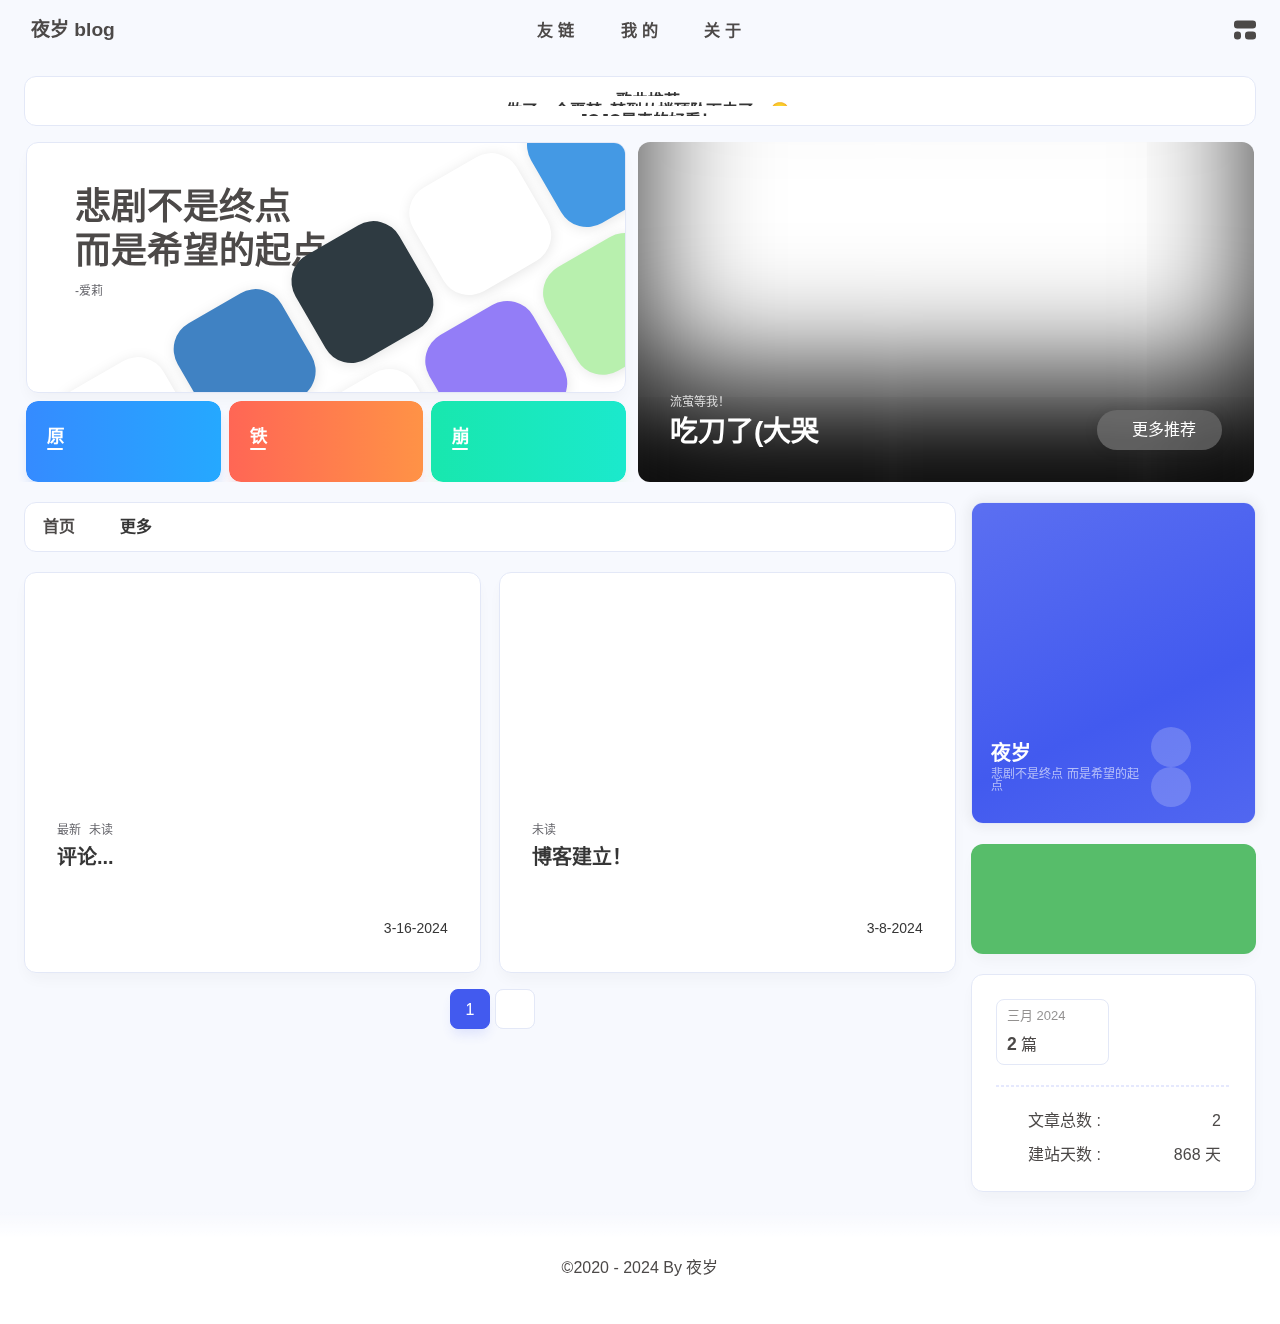
==== index.html @ 1be8ea7b "Site updated: 2024-03-17 17:42:24" ====
<!DOCTYPE html><html lang="zh-CN" data-theme="light"><head><meta charset="UTF-8"><meta http-equiv="X-UA-Compatible" content="IE=edge"><meta name="viewport" content="width=device-width, initial-scale=1.0, user-scalable=no"><title>夜岁 blog - 悲剧不是终点 而是希望的起点</title><meta name="author" content="夜岁"><meta name="copyright" content="夜岁"><meta name="format-detection" content="telephone=no"><meta name="theme-color" content="#f7f9fe"><meta name="mobile-web-app-capable" content="yes"><meta name="apple-touch-fullscreen" content="yes"><meta name="apple-mobile-web-app-title" content="夜岁 blog"><meta name="application-name" content="夜岁 blog"><meta name="apple-mobile-web-app-capable" content="yes"><meta name="apple-mobile-web-app-status-bar-style" content="#f7f9fe"><meta property="og:type" content="website"><meta property="og:title" content="夜岁 blog"><meta property="og:url" content="http://example.com/index.html"><meta property="og:site_name" content="夜岁 blog"><meta property="og:description"><meta property="og:locale" content="zh-CN"><meta property="og:image" content="https://img2.imgtp.com/2024/03/09/R8PPaycW.png"><meta property="article:author" content="夜岁"><meta property="article:tag"><meta name="twitter:card" content="summary"><meta name="twitter:image" content="https://img2.imgtp.com/2024/03/09/R8PPaycW.png"><meta name="description"><link rel="shortcut icon" href="/favicon.ico"><link rel="canonical" href="http://example.com/"><link rel="preconnect" href="//cdn.cbd.int"/><meta name="google-site-verification" content="xxx"/><meta name="baidu-site-verification" content="code-xxx"/><meta name="msvalidate.01" content="xxx"/><link rel="stylesheet" href="/css/index.css"><link rel="stylesheet" href="https://cdn.cbd.int/node-snackbar@0.1.16/dist/snackbar.min.css" media="print" onload="this.media='all'"><link rel="stylesheet" href="https://cdn.cbd.int/@fancyapps/ui@5.0.28/dist/fancybox/fancybox.css" media="print" onload="this.media='all'"><link rel="stylesheet" href="https://npm.elemecdn.com/anzhiyu-theme-static@1.0.0/swiper/swiper.min.css" media="print" onload="this.media='all'"><script>const GLOBAL_CONFIG = {
  linkPageTop: undefined,
  peoplecanvas: undefined,
  postHeadAiDescription: {"enable":true,"gptName":"AnZhiYu","mode":"local","switchBtn":false,"btnLink":"https://afdian.net/item/886a79d4db6711eda42a52540025c377","randomNum":3,"basicWordCount":1000,"key":"xxxx","Referer":"https://xx.xx/"},
  diytitle: {"enable":true,"leaveTitle":"w(ﾟДﾟ)w 不要走！再看看嘛！","backTitle":"♪(^∇^*)欢迎肥来！"},
  LA51: undefined,
  greetingBox: undefined,
  twikooEnvId: '',
  commentBarrageConfig:undefined,
  root: '/',
  preloader: {"source":3},
  friends_vue_info: undefined,
  navMusic: true,
  mainTone: undefined,
  authorStatus: undefined,
  algolia: undefined,
  localSearch: undefined,
  translate: {"defaultEncoding":2,"translateDelay":0,"msgToTraditionalChinese":"繁","msgToSimplifiedChinese":"简","rightMenuMsgToTraditionalChinese":"转为繁体","rightMenuMsgToSimplifiedChinese":"转为简体"},
  noticeOutdate: undefined,
  highlight: {"plugin":"highlight.js","highlightCopy":true,"highlightLang":true,"highlightHeightLimit":330},
  copy: {
    success: '复制成功',
    error: '复制错误',
    noSupport: '浏览器不支持'
  },
  relativeDate: {
    homepage: false,
    simplehomepage: true,
    post: false
  },
  runtime: '天',
  date_suffix: {
    just: '刚刚',
    min: '分钟前',
    hour: '小时前',
    day: '天前',
    month: '个月前'
  },
  copyright: {"copy":true,"copyrightEbable":false,"limitCount":50,"languages":{"author":"作者: 夜岁","link":"链接: ","source":"来源: 夜岁 blog","info":"著作权归作者所有。商业转载请联系作者获得授权，非商业转载请注明出处。","copySuccess":"复制成功，复制和转载请标注本文地址"}},
  lightbox: 'fancybox',
  Snackbar: {"chs_to_cht":"你已切换为繁体","cht_to_chs":"你已切换为简体","day_to_night":"你已切换为深色模式","night_to_day":"你已切换为浅色模式","bgLight":"#425AEF","bgDark":"#1f1f1f","position":"top-center"},
  source: {
    justifiedGallery: {
      js: 'https://cdn.cbd.int/flickr-justified-gallery@2.1.2/dist/fjGallery.min.js',
      css: 'https://cdn.cbd.int/flickr-justified-gallery@2.1.2/dist/fjGallery.css'
    }
  },
  isPhotoFigcaption: false,
  islazyload: true,
  isAnchor: false,
  shortcutKey: undefined,
  autoDarkmode: true
}</script><script id="config-diff">var GLOBAL_CONFIG_SITE = {
  configTitle: '夜岁 blog',
  title: '夜岁 blog',
  postAI: '',
  pageFillDescription: '',
  isPost: false,
  isHome: true,
  isHighlightShrink: false,
  isToc: false,
  postUpdate: '2024-03-17 17:42:01',
  postMainColor: '',
}</script><noscript><style type="text/css">
  #nav {
    opacity: 1
  }
  .justified-gallery img {
    opacity: 1
  }

  #recent-posts time,
  #post-meta time {
    display: inline !important
  }
</style></noscript><script>(win=>{
      win.saveToLocal = {
        set: (key, value, ttl) => {
          if (ttl === 0) return
          const now = Date.now()
          const expiry = now + ttl * 86400000
          const item = {
            value,
            expiry
          }
          localStorage.setItem(key, JSON.stringify(item))
        },
      
        get: key => {
          const itemStr = localStorage.getItem(key)
      
          if (!itemStr) {
            return undefined
          }
          const item = JSON.parse(itemStr)
          const now = Date.now()
      
          if (now > item.expiry) {
            localStorage.removeItem(key)
            return undefined
          }
          return item.value
        }
      }
    
      win.getScript = (url, attr = {}) => new Promise((resolve, reject) => {
        const script = document.createElement('script')
        script.src = url
        script.async = true
        script.onerror = reject
        script.onload = script.onreadystatechange = function() {
          const loadState = this.readyState
          if (loadState && loadState !== 'loaded' && loadState !== 'complete') return
          script.onload = script.onreadystatechange = null
          resolve()
        }

        Object.keys(attr).forEach(key => {
          script.setAttribute(key, attr[key])
        })

        document.head.appendChild(script)
      })
    
      win.getCSS = (url, id = false) => new Promise((resolve, reject) => {
        const link = document.createElement('link')
        link.rel = 'stylesheet'
        link.href = url
        if (id) link.id = id
        link.onerror = reject
        link.onload = link.onreadystatechange = function() {
          const loadState = this.readyState
          if (loadState && loadState !== 'loaded' && loadState !== 'complete') return
          link.onload = link.onreadystatechange = null
          resolve()
        }
        document.head.appendChild(link)
      })
    
      win.activateDarkMode = () => {
        document.documentElement.setAttribute('data-theme', 'dark')
        if (document.querySelector('meta[name="theme-color"]') !== null) {
          document.querySelector('meta[name="theme-color"]').setAttribute('content', '#18171d')
        }
      }
      win.activateLightMode = () => {
        document.documentElement.setAttribute('data-theme', 'light')
        if (document.querySelector('meta[name="theme-color"]') !== null) {
          document.querySelector('meta[name="theme-color"]').setAttribute('content', '#f7f9fe')
        }
      }
      const t = saveToLocal.get('theme')
    
          const isDarkMode = window.matchMedia('(prefers-color-scheme: dark)').matches
          const isLightMode = window.matchMedia('(prefers-color-scheme: light)').matches
          const isNotSpecified = window.matchMedia('(prefers-color-scheme: no-preference)').matches
          const hasNoSupport = !isDarkMode && !isLightMode && !isNotSpecified

          if (t === undefined) {
            if (isLightMode) activateLightMode()
            else if (isDarkMode) activateDarkMode()
            else if (isNotSpecified || hasNoSupport) {
              const now = new Date()
              const hour = now.getHours()
              const isNight = hour <= 6 || hour >= 18
              isNight ? activateDarkMode() : activateLightMode()
            }
            window.matchMedia('(prefers-color-scheme: dark)').addListener(e => {
              if (saveToLocal.get('theme') === undefined) {
                e.matches ? activateDarkMode() : activateLightMode()
              }
            })
          } else if (t === 'light') activateLightMode()
          else activateDarkMode()
        
      const asideStatus = saveToLocal.get('aside-status')
      if (asideStatus !== undefined) {
        if (asideStatus === 'hide') {
          document.documentElement.classList.add('hide-aside')
        } else {
          document.documentElement.classList.remove('hide-aside')
        }
      }
    
      const detectApple = () => {
        if(/iPad|iPhone|iPod|Macintosh/.test(navigator.userAgent)){
          document.documentElement.classList.add('apple')
        }
      }
      detectApple()
    })(window)</script><meta name="generator" content="Hexo 7.1.1"></head><body data-type="anzhiyu"><div id="web_bg"></div><div id="an_music_bg"></div><div id="loading-box" onclick="document.getElementById(&quot;loading-box&quot;).classList.add(&quot;loaded&quot;)"><div class="loading-bg"><img class="loading-img nolazyload" alt="加载头像" src="https://img2.imgtp.com/2024/03/09/R8PPaycW.png"/><div class="loading-image-dot"></div></div></div><script>const preloader = {
  endLoading: () => {
    document.getElementById('loading-box').classList.add("loaded");
  },
  initLoading: () => {
    document.getElementById('loading-box').classList.remove("loaded")
  }
}
window.addEventListener('load',()=> { preloader.endLoading() })
setTimeout(function(){preloader.endLoading();},10000)

if (true) {
  document.addEventListener('pjax:send', () => { preloader.initLoading() })
  document.addEventListener('pjax:complete', () => { preloader.endLoading() })
}</script><link rel="stylesheet" href="https://cdn.cbd.int/anzhiyu-theme-static@1.1.10/progress_bar/progress_bar.css"/><script async="async" src="https://cdn.cbd.int/pace-js@1.2.4/pace.min.js" data-pace-options="{ &quot;restartOnRequestAfter&quot;:false,&quot;eventLag&quot;:false}"></script><div class="page" id="body-wrap"><header class="not-top-img" id="page-header"><nav id="nav"><div id="nav-group"><span id="blog_name"><a id="site-name" href="/" accesskey="h"><div class="title">夜岁 blog</div><i class="anzhiyufont anzhiyu-icon-house-chimney"></i></a></span><div class="mask-name-container"><div id="name-container"><a id="page-name" href="javascript:anzhiyu.scrollToDest(0, 500)">PAGE_NAME</a></div></div><div id="menus"><div class="menus_items"><div class="menus_item"><a class="site-page" href="javascript:void(0);"><span> 友链</span></a><ul class="menus_item_child"><li><a class="site-page child faa-parent animated-hover" href="/link/"><i class="anzhiyufont anzhiyu-icon-link faa-tada" style="font-size: 0.9em;"></i><span> 友人帐</span></a></li><li><a class="site-page child faa-parent animated-hover" href="/comments/"><i class="anzhiyufont anzhiyu-icon-envelope faa-tada" style="font-size: 0.9em;"></i><span> 留言板</span></a></li></ul></div><div class="menus_item"><a class="site-page" href="javascript:void(0);"><span> 我的</span></a><ul class="menus_item_child"><li><a class="site-page child faa-parent animated-hover" href="/music/"><i class="anzhiyufont anzhiyu-icon-music faa-tada" style="font-size: 0.9em;"></i><span> 音乐馆</span></a></li></ul></div><div class="menus_item"><a class="site-page" href="javascript:void(0);"><span> 关于</span></a><ul class="menus_item_child"><li><a class="site-page child faa-parent animated-hover" href="/about/"><i class="anzhiyufont anzhiyu-icon-paper-plane faa-tada" style="font-size: 0.9em;"></i><span> 关于本人</span></a></li><li><a class="site-page child faa-parent animated-hover" href="/essay/"><i class="anzhiyufont anzhiyu-icon-lightbulb faa-tada" style="font-size: 0.9em;"></i><span> 闲言碎语</span></a></li></ul></div></div></div><div id="nav-right"><div class="nav-button" id="randomPost_button"><a class="site-page" onclick="toRandomPost()" title="随机前往一个文章" href="javascript:void(0);"><i class="anzhiyufont anzhiyu-icon-dice"></i></a></div><input id="center-console" type="checkbox"/><label class="widget" for="center-console" title="中控台" onclick="anzhiyu.switchConsole();"><i class="left"></i><i class="widget center"></i><i class="widget right"></i></label><div id="console"><div class="console-card-group-reward"><ul class="reward-all console-card"><li class="reward-item"><a href="https://npm.elemecdn.com/anzhiyu-blog@1.1.6/img/post/common/qrcode-weichat.png" target="_blank"><img class="post-qr-code-img" alt="微信" src= "[data-uri]" onerror="this.onerror=null,this.src=&quot;/img/404.jpg&quot;" data-lazy-src="https://npm.elemecdn.com/anzhiyu-blog@1.1.6/img/post/common/qrcode-weichat.png"/></a><div class="post-qr-code-desc">微信</div></li><li class="reward-item"><a href="https://npm.elemecdn.com/anzhiyu-blog@1.1.6/img/post/common/qrcode-alipay.png" target="_blank"><img class="post-qr-code-img" alt="支付宝" src= "[data-uri]" onerror="this.onerror=null,this.src=&quot;/img/404.jpg&quot;" data-lazy-src="https://npm.elemecdn.com/anzhiyu-blog@1.1.6/img/post/common/qrcode-alipay.png"/></a><div class="post-qr-code-desc">支付宝</div></li></ul></div><div class="console-card-group"><div class="console-card-group-left"><div class="console-card" id="card-newest-comments"><div class="card-content"><div class="author-content-item-tips">互动</div><span class="author-content-item-title"> 最新评论</span></div><div class="aside-list"><span>正在加载中...</span></div></div></div><div class="console-card-group-right"><div class="console-card tags"><div class="card-content"><div class="author-content-item-tips">兴趣点</div><span class="author-content-item-title">寻找你感兴趣的领域</span></div></div><div class="console-card history"><div class="item-headline"><i class="anzhiyufont anzhiyu-icon-box-archiv"></i><span>文章</span></div><div class="card-archives"><div class="item-headline"><i class="anzhiyufont anzhiyu-icon-archive"></i><span>归档</span></div><ul class="card-archive-list"><li class="card-archive-list-item"><a class="card-archive-list-link" href="/archives/2024/03/"><span class="card-archive-list-date">三月 2024</span><div class="card-archive-list-count-group"><span class="card-archive-list-count">2</span><span>篇</span></div></a></li></ul></div><hr/></div></div></div><div class="button-group"><div class="console-btn-item"><a class="darkmode_switchbutton" title="显示模式切换" href="javascript:void(0);"><i class="anzhiyufont anzhiyu-icon-moon"></i></a></div><div class="console-btn-item" id="consoleHideAside" onclick="anzhiyu.hideAsideBtn()" title="边栏显示控制"><a class="asideSwitch"><i class="anzhiyufont anzhiyu-icon-arrows-left-right"></i></a></div><div class="console-btn-item" id="consoleMusic" onclick="anzhiyu.musicToggle()" title="音乐开关"><a class="music-switch"><i class="anzhiyufont anzhiyu-icon-music"></i></a></div></div><div class="console-mask" onclick="anzhiyu.hideConsole()" href="javascript:void(0);"></div></div><div class="nav-button" id="nav-totop"><a class="totopbtn" href="javascript:void(0);"><i class="anzhiyufont anzhiyu-icon-arrow-up"></i><span id="percent" onclick="anzhiyu.scrollToDest(0,500)">0</span></a></div><div id="toggle-menu"><a class="site-page" href="javascript:void(0);" title="切换"><i class="anzhiyufont anzhiyu-icon-bars"></i></a></div></div></div></nav></header><main id="blog-container"><div class="bbTimeList container" id="bbTimeList"><i class="anzhiyufont anzhiyu-icon-jike bber-logo fontbold" onclick="pjax.loadUrl(&quot;/essay/&quot;);" title="即刻短文" href="javascript:void(0);" aria-hidden="true"></i><div class="swiper-container swiper-no-swiping essay_bar_swiper_container" id="bbtalk" tabindex="-1"><div class="swiper-wrapper" id="bber-talk" onclick="pjax.loadUrl(&quot;/essay/&quot;);"><a class="li-style swiper-slide" href="javascript:void(0);">歌曲推荐</a><a class="li-style swiper-slide" href="javascript:void(0);">做了一个噩梦, 梦到从楼顶坠下去了。😷</a><a class="li-style swiper-slide" href="javascript:void(0);">JOJO是真的好看！</a></div></div><a class="bber-gotobb anzhiyufont anzhiyu-icon-circle-arrow-right" onclick="pjax.loadUrl(&quot;/essay/&quot;);" href="javascript:void(0);" title="查看全文"></a></div><script src="https://npm.elemecdn.com/anzhiyu-theme-static@1.0.0/swiper/swiper.min.js"></script><div id="home_top"><div class="swiper_container_card" style="height: auto;width: 100%"><div id="bannerGroup"><div id="random-banner"><div class="banners-title"><div class="banners-title-big">悲剧不是终点</div><div class="banners-title-big">而是希望的起点</div><div class="banners-title-small">-爱莉</div></div><div id="skills-tags-group-all"><div class="tags-group-wrapper"><div class="tags-group-icon-pair"><div class="tags-group-icon" style="background: #fff"><img class="no-lightbox" title="Java" src= "[data-uri]" onerror="this.onerror=null,this.src=&quot;/img/404.jpg&quot;" data-lazy-src="https://bu.dusays.com/2023/04/09/643293b1184e9.jpg" size="60px" alt="Java"></div><div class="tags-group-icon" style="background: #57b6e6"><img class="no-lightbox" title="Docker" src= "[data-uri]" onerror="this.onerror=null,this.src=&quot;/img/404.jpg&quot;" data-lazy-src="https://bu.dusays.com/2023/04/09/643293b0f0abe.png" size="60px" alt="Docker"></div></div><div class="tags-group-icon-pair"><div class="tags-group-icon" style="background: #4082c3"><img class="no-lightbox" title="Photoshop" src= "[data-uri]" onerror="this.onerror=null,this.src=&quot;/img/404.jpg&quot;" data-lazy-src="https://bu.dusays.com/2022/12/15/639aa3a5c240e.png" size="60px" alt="Photoshop"></div><div class="tags-group-icon" style="background: #333"><img class="no-lightbox" title="Node" src= "[data-uri]" onerror="this.onerror=null,this.src=&quot;/img/404.jpg&quot;" data-lazy-src="https://npm.elemecdn.com/anzhiyu-blog@2.1.1/img/svg/node-logo.svg" size="60px" alt="Node"></div></div><div class="tags-group-icon-pair"><div class="tags-group-icon" style="background: #2e3a41"><img class="no-lightbox" title="Webpack" src= "[data-uri]" onerror="this.onerror=null,this.src=&quot;/img/404.jpg&quot;" data-lazy-src="https://bu.dusays.com/2023/04/09/643293b68026c.png" size="60px" alt="Webpack"></div><div class="tags-group-icon" style="background: #fff"><img class="no-lightbox" title="Pinia" src= "[data-uri]" onerror="this.onerror=null,this.src=&quot;/img/404.jpg&quot;" data-lazy-src="https://npm.elemecdn.com/anzhiyu-blog@2.0.8/img/svg/pinia-logo.svg" size="60px" alt="Pinia"></div></div><div class="tags-group-icon-pair"><div class="tags-group-icon" style="background: #fff"><img class="no-lightbox" title="Python" src= "[data-uri]" onerror="this.onerror=null,this.src=&quot;/img/404.jpg&quot;" data-lazy-src="https://bu.dusays.com/2023/04/09/643293b1230f7.png" size="60px" alt="Python"></div><div class="tags-group-icon" style="background: #937df7"><img class="no-lightbox" title="Vite" src= "[data-uri]" onerror="this.onerror=null,this.src=&quot;/img/404.jpg&quot;" data-lazy-src="https://npm.elemecdn.com/anzhiyu-blog@2.0.8/img/svg/vite-logo.svg" size="60px" alt="Vite"></div></div><div class="tags-group-icon-pair"><div class="tags-group-icon" style="background: #4499e4"><img class="no-lightbox" title="Flutter" src= "[data-uri]" onerror="this.onerror=null,this.src=&quot;/img/404.jpg&quot;" data-lazy-src="https://bu.dusays.com/2023/04/09/643293b1055c2.png" size="60px" alt="Flutter"></div><div class="tags-group-icon" style="background: #b8f0ae"><img class="no-lightbox" title="Vue" src= "[data-uri]" onerror="this.onerror=null,this.src=&quot;/img/404.jpg&quot;" data-lazy-src="https://bu.dusays.com/2023/04/09/643293b6788bd.png" size="60px" alt="Vue"></div></div><div class="tags-group-icon-pair"><div class="tags-group-icon" style="background: #222"><img class="no-lightbox" title="React" src= "[data-uri]" onerror="this.onerror=null,this.src=&quot;/img/404.jpg&quot;" data-lazy-src="[data-uri]" size="60px" alt="React"></div><div class="tags-group-icon" style="background: #2c51db"><img class="no-lightbox" title="CSS3" src= "[data-uri]" onerror="this.onerror=null,this.src=&quot;/img/404.jpg&quot;" data-lazy-src="https://bu.dusays.com/2022/12/15/639aa3a5c251e.png" size="60px" alt="CSS3"></div></div><div class="tags-group-icon-pair"><div class="tags-group-icon" style="background: #f7cb4f"><img class="no-lightbox" title="JS" src= "[data-uri]" onerror="this.onerror=null,this.src=&quot;/img/404.jpg&quot;" data-lazy-src="https://bu.dusays.com/2023/04/09/643293b121f02.png" size="60px" alt="JS"></div><div class="tags-group-icon" style="background: #e9572b"><img class="no-lightbox" title="HTML" src= "[data-uri]" onerror="this.onerror=null,this.src=&quot;/img/404.jpg&quot;" data-lazy-src="https://bu.dusays.com/2022/12/15/639aa3a5c241c.png" size="60px" alt="HTML"></div></div><div class="tags-group-icon-pair"><div class="tags-group-icon" style="background: #df5b40"><img class="no-lightbox" title="Git" src= "[data-uri]" onerror="this.onerror=null,this.src=&quot;/img/404.jpg&quot;" data-lazy-src="https://bu.dusays.com/2023/04/09/643293b10ccdd.webp" size="60px" alt="Git"></div><div class="tags-group-icon" style="background: #e65164"><img class="no-lightbox" title="Apifox" src= "[data-uri]" onerror="this.onerror=null,this.src=&quot;/img/404.jpg&quot;" data-lazy-src="https://bu.dusays.com/2022/11/19/6378d6458c6b6.png" size="60px" alt="Apifox"></div></div><div class="tags-group-icon-pair"><div class="tags-group-icon" style="background: #fff"><img class="no-lightbox" title="Java" src= "[data-uri]" onerror="this.onerror=null,this.src=&quot;/img/404.jpg&quot;" data-lazy-src="https://bu.dusays.com/2023/04/09/643293b1184e9.jpg" size="60px" alt="Java"></div><div class="tags-group-icon" style="background: #57b6e6"><img class="no-lightbox" title="Docker" src= "[data-uri]" onerror="this.onerror=null,this.src=&quot;/img/404.jpg&quot;" data-lazy-src="https://bu.dusays.com/2023/04/09/643293b0f0abe.png" size="60px" alt="Docker"></div></div><div class="tags-group-icon-pair"><div class="tags-group-icon" style="background: #4082c3"><img class="no-lightbox" title="Photoshop" src= "[data-uri]" onerror="this.onerror=null,this.src=&quot;/img/404.jpg&quot;" data-lazy-src="https://bu.dusays.com/2022/12/15/639aa3a5c240e.png" size="60px" alt="Photoshop"></div><div class="tags-group-icon" style="background: #333"><img class="no-lightbox" title="Node" src= "[data-uri]" onerror="this.onerror=null,this.src=&quot;/img/404.jpg&quot;" data-lazy-src="https://npm.elemecdn.com/anzhiyu-blog@2.1.1/img/svg/node-logo.svg" size="60px" alt="Node"></div></div><div class="tags-group-icon-pair"><div class="tags-group-icon" style="background: #2e3a41"><img class="no-lightbox" title="Webpack" src= "[data-uri]" onerror="this.onerror=null,this.src=&quot;/img/404.jpg&quot;" data-lazy-src="https://bu.dusays.com/2023/04/09/643293b68026c.png" size="60px" alt="Webpack"></div><div class="tags-group-icon" style="background: #fff"><img class="no-lightbox" title="Pinia" src= "[data-uri]" onerror="this.onerror=null,this.src=&quot;/img/404.jpg&quot;" data-lazy-src="https://npm.elemecdn.com/anzhiyu-blog@2.0.8/img/svg/pinia-logo.svg" size="60px" alt="Pinia"></div></div><div class="tags-group-icon-pair"><div class="tags-group-icon" style="background: #fff"><img class="no-lightbox" title="Python" src= "[data-uri]" onerror="this.onerror=null,this.src=&quot;/img/404.jpg&quot;" data-lazy-src="https://bu.dusays.com/2023/04/09/643293b1230f7.png" size="60px" alt="Python"></div><div class="tags-group-icon" style="background: #937df7"><img class="no-lightbox" title="Vite" src= "[data-uri]" onerror="this.onerror=null,this.src=&quot;/img/404.jpg&quot;" data-lazy-src="https://npm.elemecdn.com/anzhiyu-blog@2.0.8/img/svg/vite-logo.svg" size="60px" alt="Vite"></div></div><div class="tags-group-icon-pair"><div class="tags-group-icon" style="background: #4499e4"><img class="no-lightbox" title="Flutter" src= "[data-uri]" onerror="this.onerror=null,this.src=&quot;/img/404.jpg&quot;" data-lazy-src="https://bu.dusays.com/2023/04/09/643293b1055c2.png" size="60px" alt="Flutter"></div><div class="tags-group-icon" style="background: #b8f0ae"><img class="no-lightbox" title="Vue" src= "[data-uri]" onerror="this.onerror=null,this.src=&quot;/img/404.jpg&quot;" data-lazy-src="https://bu.dusays.com/2023/04/09/643293b6788bd.png" size="60px" alt="Vue"></div></div><div class="tags-group-icon-pair"><div class="tags-group-icon" style="background: #222"><img class="no-lightbox" title="React" src= "[data-uri]" onerror="this.onerror=null,this.src=&quot;/img/404.jpg&quot;" data-lazy-src="[data-uri]" size="60px" alt="React"></div><div class="tags-group-icon" style="background: #2c51db"><img class="no-lightbox" title="CSS3" src= "[data-uri]" onerror="this.onerror=null,this.src=&quot;/img/404.jpg&quot;" data-lazy-src="https://bu.dusays.com/2022/12/15/639aa3a5c251e.png" size="60px" alt="CSS3"></div></div><div class="tags-group-icon-pair"><div class="tags-group-icon" style="background: #f7cb4f"><img class="no-lightbox" title="JS" src= "[data-uri]" onerror="this.onerror=null,this.src=&quot;/img/404.jpg&quot;" data-lazy-src="https://bu.dusays.com/2023/04/09/643293b121f02.png" size="60px" alt="JS"></div><div class="tags-group-icon" style="background: #e9572b"><img class="no-lightbox" title="HTML" src= "[data-uri]" onerror="this.onerror=null,this.src=&quot;/img/404.jpg&quot;" data-lazy-src="https://bu.dusays.com/2022/12/15/639aa3a5c241c.png" size="60px" alt="HTML"></div></div><div class="tags-group-icon-pair"><div class="tags-group-icon" style="background: #df5b40"><img class="no-lightbox" title="Git" src= "[data-uri]" onerror="this.onerror=null,this.src=&quot;/img/404.jpg&quot;" data-lazy-src="https://bu.dusays.com/2023/04/09/643293b10ccdd.webp" size="60px" alt="Git"></div><div class="tags-group-icon" style="background: #e65164"><img class="no-lightbox" title="Apifox" src= "[data-uri]" onerror="this.onerror=null,this.src=&quot;/img/404.jpg&quot;" data-lazy-src="https://bu.dusays.com/2022/11/19/6378d6458c6b6.png" size="60px" alt="Apifox"></div></div></div></div><a id="random-hover" href="javascript:toRandomPost()"><i class="anzhiyufont anzhiyu-icon-paper-plane"></i><div class="bannerText">随便逛逛<i class="anzhiyufont anzhiyu-icon-arrow-right"></i></div></a></div><div class="categoryGroup"><div class="categoryItem" style="box-shadow:var(--anzhiyu-shadow-blue)"><a class="categoryButton blue" href="/categories/%E5%89%8D%E7%AB%AF%E5%BC%80%E5%8F%91/"><span class="categoryButtonText">原</span><i class="anzhiyufont anzhiyu-icon-dove"></i></a></div><div class="categoryItem" style="box-shadow:var(--anzhiyu-shadow-red)"><a class="categoryButton red" href="/categories/%E5%A4%A7%E5%AD%A6%E7%94%9F%E6%B6%AF/"><span class="categoryButtonText">铁</span><i class="anzhiyufont anzhiyu-icon-fire"></i></a></div><div class="categoryItem" style="box-shadow:var(--anzhiyu-shadow-green)"><a class="categoryButton green" href="/categories/%E7%94%9F%E6%B4%BB%E6%97%A5%E5%B8%B8/"><span class="categoryButtonText">崩</span><i class="anzhiyufont anzhiyu-icon-book"></i></a></div></div></div><div class="topGroup"><div class="recent-post-item" onclick="pjax.loadUrl(&quot;/2024/03/09/%E7%AC%AC1%E4%B8%AA%E5%8D%9A%E5%AE%A2/&quot;)"><div class="post_cover left_radius"><a href="2024/03/09/第1个博客/" title="博客建立！"><span class="recent-post-top-text">荐</span><img class="post_bg" onerror="this.onerror=null;this.src='/img/404.jpg'" alt="cover" src= "[data-uri]" onerror="this.onerror=null,this.src=&quot;/img/404.jpg&quot;" data-lazy-src="https://img2.imgtp.com/2024/03/09/J6YwXBa2.png"></a></div><div class="recent-post-info"><a class="article-title" href="2024/03/09/第1个博客/" title="博客建立！">博客建立！</a></div></div><div class="recent-post-item" onclick="pjax.loadUrl(&quot;/2024/03/17/%E5%85%B3%E4%BA%8E%E8%AF%84%E8%AE%BA/&quot;)"><div class="post_cover left_radius"><a href="2024/03/17/关于评论/" title="评论..."><span class="recent-post-top-text">荐</span><img class="post_bg" onerror="this.onerror=null;this.src='/img/404.jpg'" alt="cover" src= "[data-uri]" onerror="this.onerror=null,this.src=&quot;/img/404.jpg&quot;" data-lazy-src="https://img2.imgtp.com/2024/03/17/rWE2TZKw.png"></a></div><div class="recent-post-info"><a class="article-title" href="2024/03/17/关于评论/" title="评论...">评论...</a></div></div><a class="todayCard" id="todayCard" href="/" style="z-index: 1;"><div class="todayCard-info"><div class="todayCard-tips">流萤等我！</div><div class="todayCard-title">吃刀了(大哭</div></div><img class="todayCard-cover" src= "[data-uri]" onerror="this.onerror=null,this.src=&quot;/img/404.jpg&quot;" data-lazy-src="https://img2.imgtp.com/2024/03/09/diwe2PGE.png" onerror="this.onerror=null;this.src='/img/404.jpg'" alt="封面"><div class="banner-button-group"><div class="banner-button" onclick="event.stopPropagation();event.preventDefault();anzhiyu.hideTodayCard();"><i class="anzhiyufont anzhiyu-icon-arrow-circle-right"></i><span class="banner-button-text">更多推荐</span></div></div></a></div><link rel="stylesheet"></div></div><div class="layout" id="content-inner"><div class="recent-posts" id="recent-posts"><div id="categoryBar"><div class="category-bar" id="category-bar"><div id="catalog-bar"><div id="catalog-list"><div class="catalog-list-item" id="首页"><a href="/">首页</a></div></div><div class="category-bar-next" id="category-bar-next" onclick="anzhiyu.scrollCategoryBarToRight()"><i class="anzhiyufont anzhiyu-icon-angle-double-right"></i></div><a class="catalog-more" href="/categories/">更多</a></div></div></div><div class="recent-post-item lastestpost-item" onclick="pjax.loadUrl('/2024/03/17/%E5%85%B3%E4%BA%8E%E8%AF%84%E8%AE%BA/')"><div class="post_cover left"><a href="/2024/03/17/%E5%85%B3%E4%BA%8E%E8%AF%84%E8%AE%BA/" title="评论..." style="display: flex;height: 100%;"><img class="post_bg" src= "[data-uri]" onerror="this.onerror=null,this.src=&quot;/img/404.jpg&quot;" data-lazy-src="https://img2.imgtp.com/2024/03/17/rWE2TZKw.png" onerror="this.onerror=null;this.src='/img/404.jpg'" alt="评论..." style="pointer-events: none"></a></div><div class="recent-post-info"><div class="recent-post-info-top"><div class="recent-post-info-top-tips"><span class="newPost">最新</span><a class="unvisited-post" href="/2024/03/17/%E5%85%B3%E4%BA%8E%E8%AF%84%E8%AE%BA/" title="评论...">未读</a></div><a class="article-title" href="/2024/03/17/%E5%85%B3%E4%BA%8E%E8%AF%84%E8%AE%BA/" title="评论...">评论...</a></div><div class="article-meta-wrap"><span class="post-meta-date"><i class="anzhiyufont anzhiyu-icon-calendar-days" style="font-size: 15px; display:none"></i><span class="article-meta-label">发表于</span><time datetime="2024-03-16T16:00:00.000Z" title="发表于 2024-03-17 00:00:00" time="2024-03-17 00:00:00">2024-03-17</time><time class="time_hidden" datetime="2024-03-17T09:41:22.351Z" title="更新于 2024-03-17 17:41:22" time="2024-03-17 17:41:22">2024-03-17</time></span></div><div class="content">评论瓶颈由于不可抗力量，我惊讶的发现99%的评论管理网站都寄了后台端leancloud api链接也是如此，导致国内网不发看到评论，这是致命的。
现在我用的是Waline
所以看到评论要有【魔法】
等到发现好使的我会更改的awa
好吧，主要是没域名QWQ</div></div></div><div class="recent-post-item" onclick="pjax.loadUrl('/2024/03/09/%E7%AC%AC1%E4%B8%AA%E5%8D%9A%E5%AE%A2/')"><div class="post_cover left"><a href="/2024/03/09/%E7%AC%AC1%E4%B8%AA%E5%8D%9A%E5%AE%A2/" title="博客建立！" style="display: flex;height: 100%;"><img class="post_bg" src= "[data-uri]" onerror="this.onerror=null,this.src=&quot;/img/404.jpg&quot;" data-lazy-src="https://img2.imgtp.com/2024/03/09/J6YwXBa2.png" onerror="this.onerror=null;this.src='/img/404.jpg'" alt="博客建立！" style="pointer-events: none"></a></div><div class="recent-post-info"><div class="recent-post-info-top"><div class="recent-post-info-top-tips"><a class="unvisited-post" href="/2024/03/09/%E7%AC%AC1%E4%B8%AA%E5%8D%9A%E5%AE%A2/" title="博客建立！">未读</a></div><a class="article-title" href="/2024/03/09/%E7%AC%AC1%E4%B8%AA%E5%8D%9A%E5%AE%A2/" title="博客建立！">博客建立！</a></div><div class="article-meta-wrap"><span class="post-meta-date"><i class="anzhiyufont anzhiyu-icon-calendar-days" style="font-size: 15px; display:none"></i><span class="article-meta-label">发表于</span><time datetime="2024-03-08T16:00:00.000Z" title="发表于 2024-03-09 00:00:00" time="2024-03-09 00:00:00">2024-03-09</time><time class="time_hidden" datetime="2024-03-09T14:09:35.529Z" title="更新于 2024-03-09 22:09:35" time="2024-03-09 22:09:35">2024-03-09</time></span></div><div class="content">如果你见到了了这几行字，那我的博客大抵是搞好了！awa
关于我的话玩MC玩O神、崩3、崩坏还有P社…哦，这是我的: b站有空看看8。qwq还有QQ（3463353981）有空一起呗 awa
</div></div></div><nav id="pagination"><div class="pagination"><span class="page-number current">1</span><div class="toPageGroup"><input id="toPageText" oninput="value=value.replace(/[^0-9]/g,'')" maxlength="3" onkeyup="this.value=this.value.replace(/[^u4e00-u9fa5w]/g,'')" aria-label="toPage"><a id="toPageButton" onclick="anzhiyu.toPage()"><i class="anzhiyufont anzhiyu-icon-angles-right" style="font-weight: inherit; font-size: 1rem;"></i></a></div></div></nav></div><div class="aside-content" id="aside-content"><div class="card-widget card-info"><div class="card-content"><div class="author-info-avatar"><img class="avatar-img" src= "[data-uri]" onerror="this.onerror=null,this.src=&quot;/img/404.jpg&quot;" data-lazy-src="https://img2.imgtp.com/2024/03/09/R8PPaycW.png" onerror="this.onerror=null;this.src='/img/friend_404.gif'" alt="avatar"/></div><div class="author-info__description"></div><div class="author-info__bottom-group"><a class="author-info__bottom-group-left" href="/"><h1 class="author-info__name">夜岁</h1><div class="author-info__desc">悲剧不是终点 而是希望的起点</div></a><div class="card-info-social-icons is-center"><a class="social-icon faa-parent animated-hover" href="https://github.com/yesui4262" target="_blank" title="Github"><i class="anzhiyufont anzhiyu-icon-github"></i></a><a class="social-icon faa-parent animated-hover" href="https://space.bilibili.com/646004496?spm_id_from=333.1007.0.0" target="_blank" title="BiliBili"><i class="anzhiyufont anzhiyu-icon-bilibili"></i></a></div></div></div></div><div class="card-widget anzhiyu-right-widget" id="card-wechat" onclick="null"><div id="flip-wrapper"><div id="flip-content"><div class="face" style="background: url(https://img2.imgtp.com/2024/03/09/6IeyrfmC.png) center center / 100% no-repeat"></div><div class="back face" style="background: url(https://img2.imgtp.com/2024/03/09/47oAgJwU.png) center center / 100% no-repeat"></div></div></div></div><div class="sticky_layout"><div class="card-widget"><div class="card-archives"><div class="item-headline"><i class="anzhiyufont anzhiyu-icon-archive"></i><span>归档</span></div><ul class="card-archive-list"><li class="card-archive-list-item"><a class="card-archive-list-link" href="/archives/2024/03/"><span class="card-archive-list-date">三月 2024</span><div class="card-archive-list-count-group"><span class="card-archive-list-count">2</span><span>篇</span></div></a></li></ul></div><hr/><div class="card-webinfo"><div class="item-headline"><i class="anzhiyufont anzhiyu-icon-chart-line"></i><span>网站资讯</span></div><div class="webinfo"><div class="webinfo-item"><div class="webinfo-item-title"><i class="anzhiyufont anzhiyu-icon-file-lines"></i><div class="item-name">文章总数 :</div></div><div class="item-count">2</div></div><div class="webinfo-item"><div class="webinfo-item-title"><i class="anzhiyufont anzhiyu-icon-stopwatch"></i><div class="item-name">建站天数 :</div></div><div class="item-count" id="runtimeshow" data-publishDate="2024-03-10T05:00:00.000Z"><i class="anzhiyufont anzhiyu-icon-spinner anzhiyu-spin"></i></div></div></div></div></div></div></div></div></main><footer id="footer"><div id="footer-wrap"><div class="copyright">&copy;2020 - 2024 By 夜岁</div></div></footer></div><div id="sidebar"><div id="menu-mask"></div><div id="sidebar-menus"><div class="sidebar-site-data site-data is-center"><a href="/archives/" title="archive"><div class="headline">文章</div><div class="length-num">2</div></a><a href="/tags/" title="tag"><div class="headline">标签</div><div class="length-num">0</div></a><a href="/categories/" title="category"><div class="headline">分类</div><div class="length-num">0</div></a></div><span class="sidebar-menu-item-title">功能</span><div class="sidebar-menu-item"><a class="darkmode_switchbutton menu-child" href="javascript:void(0);" title="显示模式"><i class="anzhiyufont anzhiyu-icon-circle-half-stroke"></i><span>显示模式</span></a></div><div class="back-menu-list-groups"><div class="back-menu-list-group"><div class="back-menu-list-title">网页</div><div class="back-menu-list"><a class="back-menu-item" target="_blank" rel="noopener" href="https://yesui4262.github.io/" title="博客"><img class="back-menu-item-icon" src= "[data-uri]" onerror="this.onerror=null,this.src=&quot;/img/404.jpg&quot;" data-lazy-src="/img/favicon.ico" alt="博客"/><span class="back-menu-item-text">博客</span></a></div></div></div><div class="menus_items"><div class="menus_item"><a class="site-page" href="javascript:void(0);"><span> 友链</span></a><ul class="menus_item_child"><li><a class="site-page child faa-parent animated-hover" href="/link/"><i class="anzhiyufont anzhiyu-icon-link faa-tada" style="font-size: 0.9em;"></i><span> 友人帐</span></a></li><li><a class="site-page child faa-parent animated-hover" href="/comments/"><i class="anzhiyufont anzhiyu-icon-envelope faa-tada" style="font-size: 0.9em;"></i><span> 留言板</span></a></li></ul></div><div class="menus_item"><a class="site-page" href="javascript:void(0);"><span> 我的</span></a><ul class="menus_item_child"><li><a class="site-page child faa-parent animated-hover" href="/music/"><i class="anzhiyufont anzhiyu-icon-music faa-tada" style="font-size: 0.9em;"></i><span> 音乐馆</span></a></li></ul></div><div class="menus_item"><a class="site-page" href="javascript:void(0);"><span> 关于</span></a><ul class="menus_item_child"><li><a class="site-page child faa-parent animated-hover" href="/about/"><i class="anzhiyufont anzhiyu-icon-paper-plane faa-tada" style="font-size: 0.9em;"></i><span> 关于本人</span></a></li><li><a class="site-page child faa-parent animated-hover" href="/essay/"><i class="anzhiyufont anzhiyu-icon-lightbulb faa-tada" style="font-size: 0.9em;"></i><span> 闲言碎语</span></a></li></ul></div></div><span class="sidebar-menu-item-title">标签</span></div></div><div id="rightside"><div id="rightside-config-hide"><button id="translateLink" type="button" title="简繁转换">繁</button><button id="darkmode" type="button" title="浅色和深色模式转换"><i class="anzhiyufont anzhiyu-icon-circle-half-stroke"></i></button><button id="hide-aside-btn" type="button" title="单栏和双栏切换"><i class="anzhiyufont anzhiyu-icon-arrows-left-right"></i></button></div><div id="rightside-config-show"><button id="rightside-config" type="button" title="设置"><i class="anzhiyufont anzhiyu-icon-gear"></i></button><button id="go-up" type="button" title="回到顶部"><i class="anzhiyufont anzhiyu-icon-arrow-up"></i></button></div></div><div id="nav-music"><a id="nav-music-hoverTips" onclick="anzhiyu.musicToggle()" accesskey="m">播放音乐</a><div id="console-music-bg"></div><meting-js id="1913478990" server="netease" type="playlist" mutex="true" preload="none" theme="var(--anzhiyu-main)" data-lrctype="0" order="random" volume="0.7"></meting-js></div><div id="rightMenu"><div class="rightMenu-group rightMenu-small"><div class="rightMenu-item" id="menu-backward"><i class="anzhiyufont anzhiyu-icon-arrow-left"></i></div><div class="rightMenu-item" id="menu-forward"><i class="anzhiyufont anzhiyu-icon-arrow-right"></i></div><div class="rightMenu-item" id="menu-refresh"><i class="anzhiyufont anzhiyu-icon-arrow-rotate-right" style="font-size: 1rem;"></i></div><div class="rightMenu-item" id="menu-top"><i class="anzhiyufont anzhiyu-icon-arrow-up"></i></div></div><div class="rightMenu-group rightMenu-line rightMenuPlugin"><div class="rightMenu-item" id="menu-copytext"><i class="anzhiyufont anzhiyu-icon-copy"></i><span>复制选中文本</span></div><div class="rightMenu-item" id="menu-pastetext"><i class="anzhiyufont anzhiyu-icon-paste"></i><span>粘贴文本</span></div><a class="rightMenu-item" id="menu-commenttext"><i class="anzhiyufont anzhiyu-icon-comment-medical"></i><span>引用到评论</span></a><div class="rightMenu-item" id="menu-newwindow"><i class="anzhiyufont anzhiyu-icon-window-restore"></i><span>新窗口打开</span></div><div class="rightMenu-item" id="menu-copylink"><i class="anzhiyufont anzhiyu-icon-link"></i><span>复制链接地址</span></div><div class="rightMenu-item" id="menu-copyimg"><i class="anzhiyufont anzhiyu-icon-images"></i><span>复制此图片</span></div><div class="rightMenu-item" id="menu-downloadimg"><i class="anzhiyufont anzhiyu-icon-download"></i><span>下载此图片</span></div><div class="rightMenu-item" id="menu-newwindowimg"><i class="anzhiyufont anzhiyu-icon-window-restore"></i><span>新窗口打开图片</span></div><div class="rightMenu-item" id="menu-search"><i class="anzhiyufont anzhiyu-icon-magnifying-glass"></i><span>站内搜索</span></div><div class="rightMenu-item" id="menu-searchBaidu"><i class="anzhiyufont anzhiyu-icon-magnifying-glass"></i><span>百度搜索</span></div><div class="rightMenu-item" id="menu-music-toggle"><i class="anzhiyufont anzhiyu-icon-play"></i><span>播放音乐</span></div><div class="rightMenu-item" id="menu-music-back"><i class="anzhiyufont anzhiyu-icon-backward"></i><span>切换到上一首</span></div><div class="rightMenu-item" id="menu-music-forward"><i class="anzhiyufont anzhiyu-icon-forward"></i><span>切换到下一首</span></div><div class="rightMenu-item" id="menu-music-playlist" onclick="window.open(&quot;https://y.qq.com/n/ryqq/playlist/8802438608&quot;, &quot;_blank&quot;);" style="display: none;"><i class="anzhiyufont anzhiyu-icon-radio"></i><span>查看所有歌曲</span></div><div class="rightMenu-item" id="menu-music-copyMusicName"><i class="anzhiyufont anzhiyu-icon-copy"></i><span>复制歌名</span></div></div><div class="rightMenu-group rightMenu-line rightMenuOther"><a class="rightMenu-item menu-link" id="menu-randomPost"><i class="anzhiyufont anzhiyu-icon-shuffle"></i><span>随便逛逛</span></a><a class="rightMenu-item menu-link" href="/categories/"><i class="anzhiyufont anzhiyu-icon-cube"></i><span>博客分类</span></a><a class="rightMenu-item menu-link" href="/tags/"><i class="anzhiyufont anzhiyu-icon-tags"></i><span>文章标签</span></a></div><div class="rightMenu-group rightMenu-line rightMenuOther"><a class="rightMenu-item" id="menu-copy" href="javascript:void(0);"><i class="anzhiyufont anzhiyu-icon-copy"></i><span>复制地址</span></a><a class="rightMenu-item" id="menu-commentBarrage" href="javascript:void(0);"><i class="anzhiyufont anzhiyu-icon-message"></i><span class="menu-commentBarrage-text">关闭热评</span></a><a class="rightMenu-item" id="menu-darkmode" href="javascript:void(0);"><i class="anzhiyufont anzhiyu-icon-circle-half-stroke"></i><span class="menu-darkmode-text">深色模式</span></a><a class="rightMenu-item" id="menu-translate" href="javascript:void(0);"><i class="anzhiyufont anzhiyu-icon-language"></i><span>轉為繁體</span></a></div></div><div id="rightmenu-mask"></div><div><script src="/js/utils.js"></script><script src="/js/main.js"></script><script src="/js/tw_cn.js"></script><script src="https://cdn.cbd.int/@fancyapps/ui@5.0.28/dist/fancybox/fancybox.umd.js"></script><script src="https://cdn.cbd.int/instant.page@5.2.0/instantpage.js" type="module"></script><script src="https://cdn.cbd.int/vanilla-lazyload@17.8.5/dist/lazyload.iife.min.js"></script><script src="https://cdn.cbd.int/node-snackbar@0.1.16/dist/snackbar.min.js"></script><script>var meting_api = "https://api.injahow.cn/meting/?type=playlist&id=2619366284";
</script><canvas id="universe"></canvas><script async src="https://npm.elemecdn.com/anzhiyu-theme-static@1.0.0/dark/dark.js"></script><script>// 消除控制台打印
var HoldLog = console.log;
console.log = function () {};
let now1 = new Date();
queueMicrotask(() => {
  const Log = function () {
    HoldLog.apply(console, arguments);
  }; //在恢复前输出日志
  const grt = new Date("10/03/2024 13:00:00"); //此处修改你的建站时间或者网站上线时间
  now1.setTime(now1.getTime() + 250);
  const days = (now1 - grt) / 1000 / 60 / 60 / 24;
  const dnum = Math.floor(days);
  const ascll = [
    `欢迎使用安知鱼!`,
    `生活明朗, 万物可爱`,
    `
        
       █████╗ ███╗   ██╗███████╗██╗  ██╗██╗██╗   ██╗██╗   ██╗
      ██╔══██╗████╗  ██║╚══███╔╝██║  ██║██║╚██╗ ██╔╝██║   ██║
      ███████║██╔██╗ ██║  ███╔╝ ███████║██║ ╚████╔╝ ██║   ██║
      ██╔══██║██║╚██╗██║ ███╔╝  ██╔══██║██║  ╚██╔╝  ██║   ██║
      ██║  ██║██║ ╚████║███████╗██║  ██║██║   ██║   ╚██████╔╝
      ╚═╝  ╚═╝╚═╝  ╚═══╝╚══════╝╚═╝  ╚═╝╚═╝   ╚═╝    ╚═════╝
        
        `,
    "已上线",
    dnum,
    "天",
    "©2020 By 安知鱼 V1.6.12",
  ];
  const ascll2 = [`NCC2-036`, `调用前置摄像头拍照成功，识别为【小笨蛋】.`, `Photo captured: `, `🤪`];

  setTimeout(
    Log.bind(
      console,
      `\n%c${ascll[0]} %c ${ascll[1]} %c ${ascll[2]} %c${ascll[3]}%c ${ascll[4]}%c ${ascll[5]}\n\n%c ${ascll[6]}\n`,
      "color:#425AEF",
      "",
      "color:#425AEF",
      "color:#425AEF",
      "",
      "color:#425AEF",
      ""
    )
  );
  setTimeout(
    Log.bind(
      console,
      `%c ${ascll2[0]} %c ${ascll2[1]} %c \n${ascll2[2]} %c\n${ascll2[3]}\n`,
      "color:white; background-color:#4fd953",
      "",
      "",
      'background:url("https://npm.elemecdn.com/anzhiyu-blog@1.1.6/img/post/common/tinggge.gif") no-repeat;font-size:450%'
    )
  );

  setTimeout(Log.bind(console, "%c WELCOME %c 你好，小笨蛋.", "color:white; background-color:#4f90d9", ""));

  setTimeout(
    console.warn.bind(
      console,
      "%c ⚡ Powered by 安知鱼 %c 你正在访问 夜岁 的博客.",
      "color:white; background-color:#f0ad4e",
      ""
    )
  );

  setTimeout(Log.bind(console, "%c W23-12 %c 你已打开控制台.", "color:white; background-color:#4f90d9", ""));

  setTimeout(
    console.warn.bind(console, "%c S013-782 %c 你现在正处于监控中.", "color:white; background-color:#d9534f", "")
  );
});</script><script async src="/anzhiyu/random.js"></script><div class="js-pjax"><input type="hidden" name="page-type" id="page-type" value="anzhiyu"></div><script>window.addEventListener('load', () => {
  const changeContent = content => {
    if (content === '') return content

    content = content.replace(/<img.*?src="(.*?)"?[^\>]+>/ig, '[图片]') // replace image link
    content = content.replace(/<a[^>]+?href=["']?([^"']+)["']?[^>]*>([^<]+)<\/a>/gi, '[链接]') // replace url
    content = content.replace(/<pre><code>.*?<\/pre>/gi, '[代码]') // replace code
    content = content.replace(/<[^>]+>/g,"") // remove html tag

    if (content.length > 150) {
      content = content.substring(0,150) + '...'
    }
    return content
  }

  const generateHtml = array => {
    let result = ''

    if (array.length) {
      for (let i = 0; i < array.length; i++) {
        result += '<div class=\'aside-list-item\'>'

        if (true) {
          const name = 'data-lazy-src'
          result += `<a href='${array[i].url}' class='thumbnail'><img ${name}='${array[i].avatar}' alt='${array[i].nick}'></a>`
        }

        result += `<div class='content'>
        <a class='comment' href='${array[i].url}' title='${array[i].content}'>${array[i].content}</a>
        <div class='name'><span>${array[i].nick} / </span><time datetime="${array[i].date}">${anzhiyu.diffDate(array[i].date, true)}</time></div>
        </div></div>`
      }
    } else {
      result += '没有评论'
    }

    let $dom = document.querySelector('#card-newest-comments .aside-list')
    $dom && ($dom.innerHTML= result)
    window.lazyLoadInstance && window.lazyLoadInstance.update()
    window.pjax && window.pjax.refresh($dom)
  }

  const getComment = async () => {
    try {
      const res = await fetch('https://yesui.vercel.app/api/comment?type=recent&count=6', { method: 'GET' })
      const result = await res.json()
      const walineArray = result.data.map(e => {
        return {
          'content': changeContent(e.comment),
          'avatar': e.avatar,
          'nick': e.nick,
          'url': e.url + '#' + e.objectId,
          'date': e.time || e.insertedAt
        }
      })
      saveToLocal.set('waline-newest-comments', JSON.stringify(walineArray), 10/(60*24))
      generateHtml(walineArray)
    } catch (err) {
      console.error(err)
      const $dom = document.querySelector('#card-newest-comments .aside-list')
      $dom.textContent= "无法获取评论，请确认相关配置是否正确"
    }
  }

  const newestCommentInit = () => {
    if (document.querySelector('#card-newest-comments .aside-list')) {
      const data = saveToLocal.get('waline-newest-comments')
      if (data) {
        generateHtml(JSON.parse(data))
      } else {
        getComment()
      }
    }
  }

  newestCommentInit()
  document.addEventListener('pjax:complete', newestCommentInit)
})</script><script>var visitorMail = "";
</script><script async data-pjax src="https://cdn.cbd.int/anzhiyu-theme-static@1.0.0/waterfall/waterfall.js"></script><script src="https://lf3-cdn-tos.bytecdntp.com/cdn/expire-1-M/qrcodejs/1.0.0/qrcode.min.js"></script><link rel="stylesheet" href="https://cdn.cbd.int/anzhiyu-theme-static@1.1.9/icon/ali_iconfont_css.css"><div class="aplayer no-destroy" data-id="8152976493" data-server="netease" data-type="playlist"   data-order="list" data-fixed="true" data-preload="auto" data-autoplay="false" data-mutex="true" ></div><link rel="stylesheet" href="https://cdn.cbd.int/anzhiyu-theme-static@1.0.0/aplayer/APlayer.min.css" media="print" onload="this.media='all'"><script src="https://cdn.cbd.int/anzhiyu-blog-static@1.0.1/js/APlayer.min.js"></script><script src="https://cdn.cbd.int/hexo-anzhiyu-music@1.0.1/assets/js/Meting2.min.js"></script><script src="https://cdn.cbd.int/pjax@0.2.8/pjax.min.js"></script><script>let pjaxSelectors = ["head > title","#config-diff","#body-wrap","#rightside-config-hide","#rightside-config-show",".js-pjax"]
var pjax = new Pjax({
  elements: 'a:not([target="_blank"])',
  selectors: pjaxSelectors,
  cacheBust: false,
  analytics: false,
  scrollRestoration: false
})

document.addEventListener('pjax:send', function () {
  // removeEventListener scroll 
  anzhiyu.removeGlobalFnEvent('pjax')
  anzhiyu.removeGlobalFnEvent('themeChange')

  document.getElementById('rightside').classList.remove('rightside-show')
  
  if (window.aplayers) {
    for (let i = 0; i < window.aplayers.length; i++) {
      if (!window.aplayers[i].options.fixed) {
        window.aplayers[i].destroy()
      }
    }
  }

  typeof typed === 'object' && typed.destroy()

  //reset readmode
  const $bodyClassList = document.body.classList
  $bodyClassList.contains('read-mode') && $bodyClassList.remove('read-mode')
})

document.addEventListener('pjax:complete', function () {
  window.refreshFn()

  document.querySelectorAll('script[data-pjax]').forEach(item => {
    const newScript = document.createElement('script')
    const content = item.text || item.textContent || item.innerHTML || ""
    Array.from(item.attributes).forEach(attr => newScript.setAttribute(attr.name, attr.value))
    newScript.appendChild(document.createTextNode(content))
    item.parentNode.replaceChild(newScript, item)
  })

  GLOBAL_CONFIG.islazyload && window.lazyLoadInstance.update()

  typeof panguInit === 'function' && panguInit()

  // google analytics
  typeof gtag === 'function' && gtag('config', '', {'page_path': window.location.pathname});

  // baidu analytics
  typeof _hmt === 'object' && _hmt.push(['_trackPageview',window.location.pathname]);

  typeof loadMeting === 'function' && document.getElementsByClassName('aplayer').length && loadMeting()

  // prismjs
  typeof Prism === 'object' && Prism.highlightAll()
})

document.addEventListener('pjax:error', e => {
  if (e.request.status === 404) {
    pjax.loadUrl('/404.html')
  }
})</script><script charset="UTF-8" src="https://cdn.cbd.int/anzhiyu-theme-static@1.1.5/accesskey/accesskey.js"></script></div><div id="popup-window"><div class="popup-window-title">通知</div><div class="popup-window-divider"></div><div class="popup-window-content"><div class="popup-tip">你好呀</div><div class="popup-link"><i class="anzhiyufont anzhiyu-icon-arrow-circle-right"></i></div></div></div></body></html>
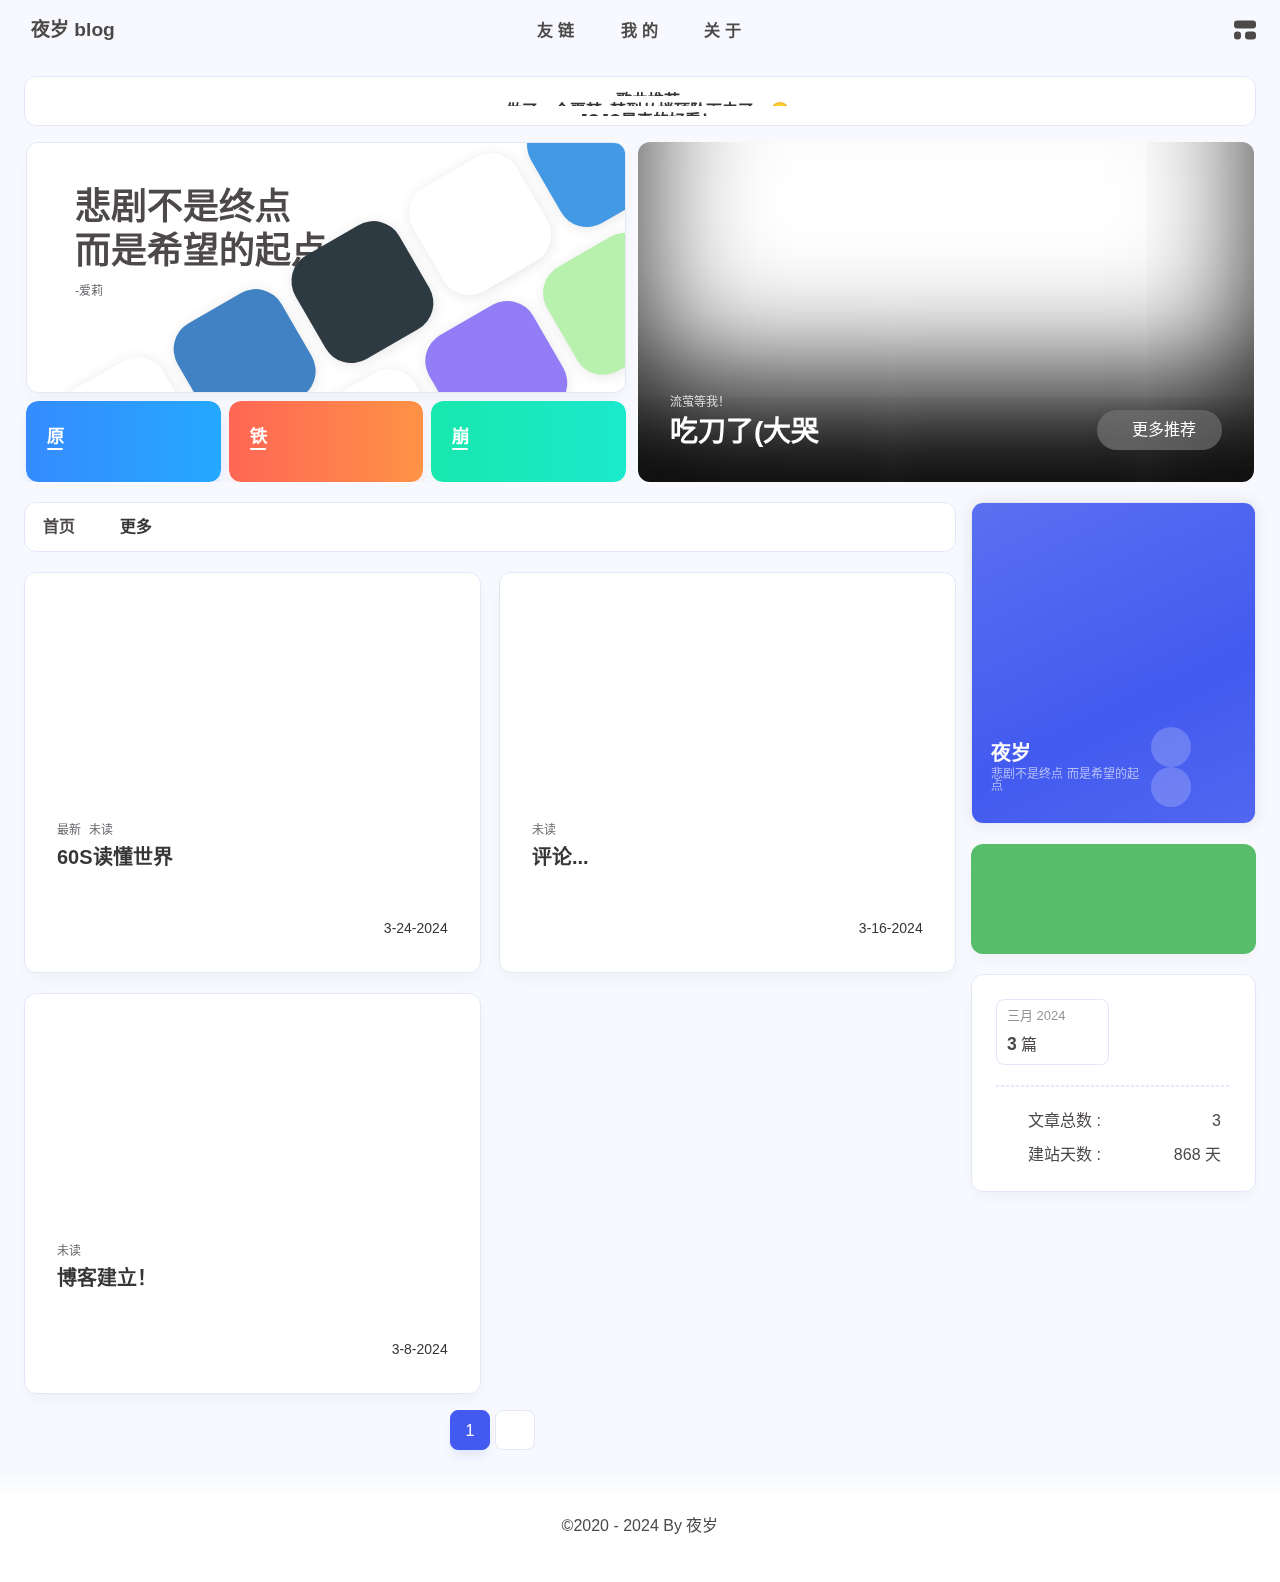
==== commit 4be512f7: "Site updated: 2024-03-24 17:36:38" ====
--- a/index.html
+++ b/index.html
@@ -59,7 +59,7 @@
   isHome: true,
   isHighlightShrink: false,
   isToc: false,
-  postUpdate: '2024-03-17 17:42:01',
+  postUpdate: '2024-03-24 17:36:35',
   postMainColor: '',
 }</script><noscript><style type="text/css">
   #nav {
@@ -202,13 +202,14 @@
 if (true) {
   document.addEventListener('pjax:send', () => { preloader.initLoading() })
   document.addEventListener('pjax:complete', () => { preloader.endLoading() })
-}</script><link rel="stylesheet" href="https://cdn.cbd.int/anzhiyu-theme-static@1.1.10/progress_bar/progress_bar.css"/><script async="async" src="https://cdn.cbd.int/pace-js@1.2.4/pace.min.js" data-pace-options="{ &quot;restartOnRequestAfter&quot;:false,&quot;eventLag&quot;:false}"></script><div class="page" id="body-wrap"><header class="not-top-img" id="page-header"><nav id="nav"><div id="nav-group"><span id="blog_name"><a id="site-name" href="/" accesskey="h"><div class="title">夜岁 blog</div><i class="anzhiyufont anzhiyu-icon-house-chimney"></i></a></span><div class="mask-name-container"><div id="name-container"><a id="page-name" href="javascript:anzhiyu.scrollToDest(0, 500)">PAGE_NAME</a></div></div><div id="menus"><div class="menus_items"><div class="menus_item"><a class="site-page" href="javascript:void(0);"><span> 友链</span></a><ul class="menus_item_child"><li><a class="site-page child faa-parent animated-hover" href="/link/"><i class="anzhiyufont anzhiyu-icon-link faa-tada" style="font-size: 0.9em;"></i><span> 友人帐</span></a></li><li><a class="site-page child faa-parent animated-hover" href="/comments/"><i class="anzhiyufont anzhiyu-icon-envelope faa-tada" style="font-size: 0.9em;"></i><span> 留言板</span></a></li></ul></div><div class="menus_item"><a class="site-page" href="javascript:void(0);"><span> 我的</span></a><ul class="menus_item_child"><li><a class="site-page child faa-parent animated-hover" href="/music/"><i class="anzhiyufont anzhiyu-icon-music faa-tada" style="font-size: 0.9em;"></i><span> 音乐馆</span></a></li></ul></div><div class="menus_item"><a class="site-page" href="javascript:void(0);"><span> 关于</span></a><ul class="menus_item_child"><li><a class="site-page child faa-parent animated-hover" href="/about/"><i class="anzhiyufont anzhiyu-icon-paper-plane faa-tada" style="font-size: 0.9em;"></i><span> 关于本人</span></a></li><li><a class="site-page child faa-parent animated-hover" href="/essay/"><i class="anzhiyufont anzhiyu-icon-lightbulb faa-tada" style="font-size: 0.9em;"></i><span> 闲言碎语</span></a></li></ul></div></div></div><div id="nav-right"><div class="nav-button" id="randomPost_button"><a class="site-page" onclick="toRandomPost()" title="随机前往一个文章" href="javascript:void(0);"><i class="anzhiyufont anzhiyu-icon-dice"></i></a></div><input id="center-console" type="checkbox"/><label class="widget" for="center-console" title="中控台" onclick="anzhiyu.switchConsole();"><i class="left"></i><i class="widget center"></i><i class="widget right"></i></label><div id="console"><div class="console-card-group-reward"><ul class="reward-all console-card"><li class="reward-item"><a href="https://npm.elemecdn.com/anzhiyu-blog@1.1.6/img/post/common/qrcode-weichat.png" target="_blank"><img class="post-qr-code-img" alt="微信" src= "[data-uri]" onerror="this.onerror=null,this.src=&quot;/img/404.jpg&quot;" data-lazy-src="https://npm.elemecdn.com/anzhiyu-blog@1.1.6/img/post/common/qrcode-weichat.png"/></a><div class="post-qr-code-desc">微信</div></li><li class="reward-item"><a href="https://npm.elemecdn.com/anzhiyu-blog@1.1.6/img/post/common/qrcode-alipay.png" target="_blank"><img class="post-qr-code-img" alt="支付宝" src= "[data-uri]" onerror="this.onerror=null,this.src=&quot;/img/404.jpg&quot;" data-lazy-src="https://npm.elemecdn.com/anzhiyu-blog@1.1.6/img/post/common/qrcode-alipay.png"/></a><div class="post-qr-code-desc">支付宝</div></li></ul></div><div class="console-card-group"><div class="console-card-group-left"><div class="console-card" id="card-newest-comments"><div class="card-content"><div class="author-content-item-tips">互动</div><span class="author-content-item-title"> 最新评论</span></div><div class="aside-list"><span>正在加载中...</span></div></div></div><div class="console-card-group-right"><div class="console-card tags"><div class="card-content"><div class="author-content-item-tips">兴趣点</div><span class="author-content-item-title">寻找你感兴趣的领域</span></div></div><div class="console-card history"><div class="item-headline"><i class="anzhiyufont anzhiyu-icon-box-archiv"></i><span>文章</span></div><div class="card-archives"><div class="item-headline"><i class="anzhiyufont anzhiyu-icon-archive"></i><span>归档</span></div><ul class="card-archive-list"><li class="card-archive-list-item"><a class="card-archive-list-link" href="/archives/2024/03/"><span class="card-archive-list-date">三月 2024</span><div class="card-archive-list-count-group"><span class="card-archive-list-count">2</span><span>篇</span></div></a></li></ul></div><hr/></div></div></div><div class="button-group"><div class="console-btn-item"><a class="darkmode_switchbutton" title="显示模式切换" href="javascript:void(0);"><i class="anzhiyufont anzhiyu-icon-moon"></i></a></div><div class="console-btn-item" id="consoleHideAside" onclick="anzhiyu.hideAsideBtn()" title="边栏显示控制"><a class="asideSwitch"><i class="anzhiyufont anzhiyu-icon-arrows-left-right"></i></a></div><div class="console-btn-item" id="consoleMusic" onclick="anzhiyu.musicToggle()" title="音乐开关"><a class="music-switch"><i class="anzhiyufont anzhiyu-icon-music"></i></a></div></div><div class="console-mask" onclick="anzhiyu.hideConsole()" href="javascript:void(0);"></div></div><div class="nav-button" id="nav-totop"><a class="totopbtn" href="javascript:void(0);"><i class="anzhiyufont anzhiyu-icon-arrow-up"></i><span id="percent" onclick="anzhiyu.scrollToDest(0,500)">0</span></a></div><div id="toggle-menu"><a class="site-page" href="javascript:void(0);" title="切换"><i class="anzhiyufont anzhiyu-icon-bars"></i></a></div></div></div></nav></header><main id="blog-container"><div class="bbTimeList container" id="bbTimeList"><i class="anzhiyufont anzhiyu-icon-jike bber-logo fontbold" onclick="pjax.loadUrl(&quot;/essay/&quot;);" title="即刻短文" href="javascript:void(0);" aria-hidden="true"></i><div class="swiper-container swiper-no-swiping essay_bar_swiper_container" id="bbtalk" tabindex="-1"><div class="swiper-wrapper" id="bber-talk" onclick="pjax.loadUrl(&quot;/essay/&quot;);"><a class="li-style swiper-slide" href="javascript:void(0);">歌曲推荐</a><a class="li-style swiper-slide" href="javascript:void(0);">做了一个噩梦, 梦到从楼顶坠下去了。😷</a><a class="li-style swiper-slide" href="javascript:void(0);">JOJO是真的好看！</a></div></div><a class="bber-gotobb anzhiyufont anzhiyu-icon-circle-arrow-right" onclick="pjax.loadUrl(&quot;/essay/&quot;);" href="javascript:void(0);" title="查看全文"></a></div><script src="https://npm.elemecdn.com/anzhiyu-theme-static@1.0.0/swiper/swiper.min.js"></script><div id="home_top"><div class="swiper_container_card" style="height: auto;width: 100%"><div id="bannerGroup"><div id="random-banner"><div class="banners-title"><div class="banners-title-big">悲剧不是终点</div><div class="banners-title-big">而是希望的起点</div><div class="banners-title-small">-爱莉</div></div><div id="skills-tags-group-all"><div class="tags-group-wrapper"><div class="tags-group-icon-pair"><div class="tags-group-icon" style="background: #fff"><img class="no-lightbox" title="Java" src= "[data-uri]" onerror="this.onerror=null,this.src=&quot;/img/404.jpg&quot;" data-lazy-src="https://bu.dusays.com/2023/04/09/643293b1184e9.jpg" size="60px" alt="Java"></div><div class="tags-group-icon" style="background: #57b6e6"><img class="no-lightbox" title="Docker" src= "[data-uri]" onerror="this.onerror=null,this.src=&quot;/img/404.jpg&quot;" data-lazy-src="https://bu.dusays.com/2023/04/09/643293b0f0abe.png" size="60px" alt="Docker"></div></div><div class="tags-group-icon-pair"><div class="tags-group-icon" style="background: #4082c3"><img class="no-lightbox" title="Photoshop" src= "[data-uri]" onerror="this.onerror=null,this.src=&quot;/img/404.jpg&quot;" data-lazy-src="https://bu.dusays.com/2022/12/15/639aa3a5c240e.png" size="60px" alt="Photoshop"></div><div class="tags-group-icon" style="background: #333"><img class="no-lightbox" title="Node" src= "[data-uri]" onerror="this.onerror=null,this.src=&quot;/img/404.jpg&quot;" data-lazy-src="https://npm.elemecdn.com/anzhiyu-blog@2.1.1/img/svg/node-logo.svg" size="60px" alt="Node"></div></div><div class="tags-group-icon-pair"><div class="tags-group-icon" style="background: #2e3a41"><img class="no-lightbox" title="Webpack" src= "[data-uri]" onerror="this.onerror=null,this.src=&quot;/img/404.jpg&quot;" data-lazy-src="https://bu.dusays.com/2023/04/09/643293b68026c.png" size="60px" alt="Webpack"></div><div class="tags-group-icon" style="background: #fff"><img class="no-lightbox" title="Pinia" src= "[data-uri]" onerror="this.onerror=null,this.src=&quot;/img/404.jpg&quot;" data-lazy-src="https://npm.elemecdn.com/anzhiyu-blog@2.0.8/img/svg/pinia-logo.svg" size="60px" alt="Pinia"></div></div><div class="tags-group-icon-pair"><div class="tags-group-icon" style="background: #fff"><img class="no-lightbox" title="Python" src= "[data-uri]" onerror="this.onerror=null,this.src=&quot;/img/404.jpg&quot;" data-lazy-src="https://bu.dusays.com/2023/04/09/643293b1230f7.png" size="60px" alt="Python"></div><div class="tags-group-icon" style="background: #937df7"><img class="no-lightbox" title="Vite" src= "[data-uri]" onerror="this.onerror=null,this.src=&quot;/img/404.jpg&quot;" data-lazy-src="https://npm.elemecdn.com/anzhiyu-blog@2.0.8/img/svg/vite-logo.svg" size="60px" alt="Vite"></div></div><div class="tags-group-icon-pair"><div class="tags-group-icon" style="background: #4499e4"><img class="no-lightbox" title="Flutter" src= "[data-uri]" onerror="this.onerror=null,this.src=&quot;/img/404.jpg&quot;" data-lazy-src="https://bu.dusays.com/2023/04/09/643293b1055c2.png" size="60px" alt="Flutter"></div><div class="tags-group-icon" style="background: #b8f0ae"><img class="no-lightbox" title="Vue" src= "[data-uri]" onerror="this.onerror=null,this.src=&quot;/img/404.jpg&quot;" data-lazy-src="https://bu.dusays.com/2023/04/09/643293b6788bd.png" size="60px" alt="Vue"></div></div><div class="tags-group-icon-pair"><div class="tags-group-icon" style="background: #222"><img class="no-lightbox" title="React" src= "[data-uri]" onerror="this.onerror=null,this.src=&quot;/img/404.jpg&quot;" data-lazy-src="[data-uri]" size="60px" alt="React"></div><div class="tags-group-icon" style="background: #2c51db"><img class="no-lightbox" title="CSS3" src= "[data-uri]" onerror="this.onerror=null,this.src=&quot;/img/404.jpg&quot;" data-lazy-src="https://bu.dusays.com/2022/12/15/639aa3a5c251e.png" size="60px" alt="CSS3"></div></div><div class="tags-group-icon-pair"><div class="tags-group-icon" style="background: #f7cb4f"><img class="no-lightbox" title="JS" src= "[data-uri]" onerror="this.onerror=null,this.src=&quot;/img/404.jpg&quot;" data-lazy-src="https://bu.dusays.com/2023/04/09/643293b121f02.png" size="60px" alt="JS"></div><div class="tags-group-icon" style="background: #e9572b"><img class="no-lightbox" title="HTML" src= "[data-uri]" onerror="this.onerror=null,this.src=&quot;/img/404.jpg&quot;" data-lazy-src="https://bu.dusays.com/2022/12/15/639aa3a5c241c.png" size="60px" alt="HTML"></div></div><div class="tags-group-icon-pair"><div class="tags-group-icon" style="background: #df5b40"><img class="no-lightbox" title="Git" src= "[data-uri]" onerror="this.onerror=null,this.src=&quot;/img/404.jpg&quot;" data-lazy-src="https://bu.dusays.com/2023/04/09/643293b10ccdd.webp" size="60px" alt="Git"></div><div class="tags-group-icon" style="background: #e65164"><img class="no-lightbox" title="Apifox" src= "[data-uri]" onerror="this.onerror=null,this.src=&quot;/img/404.jpg&quot;" data-lazy-src="https://bu.dusays.com/2022/11/19/6378d6458c6b6.png" size="60px" alt="Apifox"></div></div><div class="tags-group-icon-pair"><div class="tags-group-icon" style="background: #fff"><img class="no-lightbox" title="Java" src= "[data-uri]" onerror="this.onerror=null,this.src=&quot;/img/404.jpg&quot;" data-lazy-src="https://bu.dusays.com/2023/04/09/643293b1184e9.jpg" size="60px" alt="Java"></div><div class="tags-group-icon" style="background: #57b6e6"><img class="no-lightbox" title="Docker" src= "[data-uri]" onerror="this.onerror=null,this.src=&quot;/img/404.jpg&quot;" data-lazy-src="https://bu.dusays.com/2023/04/09/643293b0f0abe.png" size="60px" alt="Docker"></div></div><div class="tags-group-icon-pair"><div class="tags-group-icon" style="background: #4082c3"><img class="no-lightbox" title="Photoshop" src= "[data-uri]" onerror="this.onerror=null,this.src=&quot;/img/404.jpg&quot;" data-lazy-src="https://bu.dusays.com/2022/12/15/639aa3a5c240e.png" size="60px" alt="Photoshop"></div><div class="tags-group-icon" style="background: #333"><img class="no-lightbox" title="Node" src= "[data-uri]" onerror="this.onerror=null,this.src=&quot;/img/404.jpg&quot;" data-lazy-src="https://npm.elemecdn.com/anzhiyu-blog@2.1.1/img/svg/node-logo.svg" size="60px" alt="Node"></div></div><div class="tags-group-icon-pair"><div class="tags-group-icon" style="background: #2e3a41"><img class="no-lightbox" title="Webpack" src= "[data-uri]" onerror="this.onerror=null,this.src=&quot;/img/404.jpg&quot;" data-lazy-src="https://bu.dusays.com/2023/04/09/643293b68026c.png" size="60px" alt="Webpack"></div><div class="tags-group-icon" style="background: #fff"><img class="no-lightbox" title="Pinia" src= "[data-uri]" onerror="this.onerror=null,this.src=&quot;/img/404.jpg&quot;" data-lazy-src="https://npm.elemecdn.com/anzhiyu-blog@2.0.8/img/svg/pinia-logo.svg" size="60px" alt="Pinia"></div></div><div class="tags-group-icon-pair"><div class="tags-group-icon" style="background: #fff"><img class="no-lightbox" title="Python" src= "[data-uri]" onerror="this.onerror=null,this.src=&quot;/img/404.jpg&quot;" data-lazy-src="https://bu.dusays.com/2023/04/09/643293b1230f7.png" size="60px" alt="Python"></div><div class="tags-group-icon" style="background: #937df7"><img class="no-lightbox" title="Vite" src= "[data-uri]" onerror="this.onerror=null,this.src=&quot;/img/404.jpg&quot;" data-lazy-src="https://npm.elemecdn.com/anzhiyu-blog@2.0.8/img/svg/vite-logo.svg" size="60px" alt="Vite"></div></div><div class="tags-group-icon-pair"><div class="tags-group-icon" style="background: #4499e4"><img class="no-lightbox" title="Flutter" src= "[data-uri]" onerror="this.onerror=null,this.src=&quot;/img/404.jpg&quot;" data-lazy-src="https://bu.dusays.com/2023/04/09/643293b1055c2.png" size="60px" alt="Flutter"></div><div class="tags-group-icon" style="background: #b8f0ae"><img class="no-lightbox" title="Vue" src= "[data-uri]" onerror="this.onerror=null,this.src=&quot;/img/404.jpg&quot;" data-lazy-src="https://bu.dusays.com/2023/04/09/643293b6788bd.png" size="60px" alt="Vue"></div></div><div class="tags-group-icon-pair"><div class="tags-group-icon" style="background: #222"><img class="no-lightbox" title="React" src= "[data-uri]" onerror="this.onerror=null,this.src=&quot;/img/404.jpg&quot;" data-lazy-src="[data-uri]" size="60px" alt="React"></div><div class="tags-group-icon" style="background: #2c51db"><img class="no-lightbox" title="CSS3" src= "[data-uri]" onerror="this.onerror=null,this.src=&quot;/img/404.jpg&quot;" data-lazy-src="https://bu.dusays.com/2022/12/15/639aa3a5c251e.png" size="60px" alt="CSS3"></div></div><div class="tags-group-icon-pair"><div class="tags-group-icon" style="background: #f7cb4f"><img class="no-lightbox" title="JS" src= "[data-uri]" onerror="this.onerror=null,this.src=&quot;/img/404.jpg&quot;" data-lazy-src="https://bu.dusays.com/2023/04/09/643293b121f02.png" size="60px" alt="JS"></div><div class="tags-group-icon" style="background: #e9572b"><img class="no-lightbox" title="HTML" src= "[data-uri]" onerror="this.onerror=null,this.src=&quot;/img/404.jpg&quot;" data-lazy-src="https://bu.dusays.com/2022/12/15/639aa3a5c241c.png" size="60px" alt="HTML"></div></div><div class="tags-group-icon-pair"><div class="tags-group-icon" style="background: #df5b40"><img class="no-lightbox" title="Git" src= "[data-uri]" onerror="this.onerror=null,this.src=&quot;/img/404.jpg&quot;" data-lazy-src="https://bu.dusays.com/2023/04/09/643293b10ccdd.webp" size="60px" alt="Git"></div><div class="tags-group-icon" style="background: #e65164"><img class="no-lightbox" title="Apifox" src= "[data-uri]" onerror="this.onerror=null,this.src=&quot;/img/404.jpg&quot;" data-lazy-src="https://bu.dusays.com/2022/11/19/6378d6458c6b6.png" size="60px" alt="Apifox"></div></div></div></div><a id="random-hover" href="javascript:toRandomPost()"><i class="anzhiyufont anzhiyu-icon-paper-plane"></i><div class="bannerText">随便逛逛<i class="anzhiyufont anzhiyu-icon-arrow-right"></i></div></a></div><div class="categoryGroup"><div class="categoryItem" style="box-shadow:var(--anzhiyu-shadow-blue)"><a class="categoryButton blue" href="/categories/%E5%89%8D%E7%AB%AF%E5%BC%80%E5%8F%91/"><span class="categoryButtonText">原</span><i class="anzhiyufont anzhiyu-icon-dove"></i></a></div><div class="categoryItem" style="box-shadow:var(--anzhiyu-shadow-red)"><a class="categoryButton red" href="/categories/%E5%A4%A7%E5%AD%A6%E7%94%9F%E6%B6%AF/"><span class="categoryButtonText">铁</span><i class="anzhiyufont anzhiyu-icon-fire"></i></a></div><div class="categoryItem" style="box-shadow:var(--anzhiyu-shadow-green)"><a class="categoryButton green" href="/categories/%E7%94%9F%E6%B4%BB%E6%97%A5%E5%B8%B8/"><span class="categoryButtonText">崩</span><i class="anzhiyufont anzhiyu-icon-book"></i></a></div></div></div><div class="topGroup"><div class="recent-post-item" onclick="pjax.loadUrl(&quot;/2024/03/09/%E7%AC%AC1%E4%B8%AA%E5%8D%9A%E5%AE%A2/&quot;)"><div class="post_cover left_radius"><a href="2024/03/09/第1个博客/" title="博客建立！"><span class="recent-post-top-text">荐</span><img class="post_bg" onerror="this.onerror=null;this.src='/img/404.jpg'" alt="cover" src= "[data-uri]" onerror="this.onerror=null,this.src=&quot;/img/404.jpg&quot;" data-lazy-src="https://img2.imgtp.com/2024/03/09/J6YwXBa2.png"></a></div><div class="recent-post-info"><a class="article-title" href="2024/03/09/第1个博客/" title="博客建立！">博客建立！</a></div></div><div class="recent-post-item" onclick="pjax.loadUrl(&quot;/2024/03/17/%E5%85%B3%E4%BA%8E%E8%AF%84%E8%AE%BA/&quot;)"><div class="post_cover left_radius"><a href="2024/03/17/关于评论/" title="评论..."><span class="recent-post-top-text">荐</span><img class="post_bg" onerror="this.onerror=null;this.src='/img/404.jpg'" alt="cover" src= "[data-uri]" onerror="this.onerror=null,this.src=&quot;/img/404.jpg&quot;" data-lazy-src="https://img2.imgtp.com/2024/03/17/rWE2TZKw.png"></a></div><div class="recent-post-info"><a class="article-title" href="2024/03/17/关于评论/" title="评论...">评论...</a></div></div><a class="todayCard" id="todayCard" href="/" style="z-index: 1;"><div class="todayCard-info"><div class="todayCard-tips">流萤等我！</div><div class="todayCard-title">吃刀了(大哭</div></div><img class="todayCard-cover" src= "[data-uri]" onerror="this.onerror=null,this.src=&quot;/img/404.jpg&quot;" data-lazy-src="https://img2.imgtp.com/2024/03/09/diwe2PGE.png" onerror="this.onerror=null;this.src='/img/404.jpg'" alt="封面"><div class="banner-button-group"><div class="banner-button" onclick="event.stopPropagation();event.preventDefault();anzhiyu.hideTodayCard();"><i class="anzhiyufont anzhiyu-icon-arrow-circle-right"></i><span class="banner-button-text">更多推荐</span></div></div></a></div><link rel="stylesheet"></div></div><div class="layout" id="content-inner"><div class="recent-posts" id="recent-posts"><div id="categoryBar"><div class="category-bar" id="category-bar"><div id="catalog-bar"><div id="catalog-list"><div class="catalog-list-item" id="首页"><a href="/">首页</a></div></div><div class="category-bar-next" id="category-bar-next" onclick="anzhiyu.scrollCategoryBarToRight()"><i class="anzhiyufont anzhiyu-icon-angle-double-right"></i></div><a class="catalog-more" href="/categories/">更多</a></div></div></div><div class="recent-post-item lastestpost-item" onclick="pjax.loadUrl('/2024/03/17/%E5%85%B3%E4%BA%8E%E8%AF%84%E8%AE%BA/')"><div class="post_cover left"><a href="/2024/03/17/%E5%85%B3%E4%BA%8E%E8%AF%84%E8%AE%BA/" title="评论..." style="display: flex;height: 100%;"><img class="post_bg" src= "[data-uri]" onerror="this.onerror=null,this.src=&quot;/img/404.jpg&quot;" data-lazy-src="https://img2.imgtp.com/2024/03/17/rWE2TZKw.png" onerror="this.onerror=null;this.src='/img/404.jpg'" alt="评论..." style="pointer-events: none"></a></div><div class="recent-post-info"><div class="recent-post-info-top"><div class="recent-post-info-top-tips"><span class="newPost">最新</span><a class="unvisited-post" href="/2024/03/17/%E5%85%B3%E4%BA%8E%E8%AF%84%E8%AE%BA/" title="评论...">未读</a></div><a class="article-title" href="/2024/03/17/%E5%85%B3%E4%BA%8E%E8%AF%84%E8%AE%BA/" title="评论...">评论...</a></div><div class="article-meta-wrap"><span class="post-meta-date"><i class="anzhiyufont anzhiyu-icon-calendar-days" style="font-size: 15px; display:none"></i><span class="article-meta-label">发表于</span><time datetime="2024-03-16T16:00:00.000Z" title="发表于 2024-03-17 00:00:00" time="2024-03-17 00:00:00">2024-03-17</time><time class="time_hidden" datetime="2024-03-17T09:41:22.351Z" title="更新于 2024-03-17 17:41:22" time="2024-03-17 17:41:22">2024-03-17</time></span></div><div class="content">评论瓶颈由于不可抗力量，我惊讶的发现99%的评论管理网站都寄了后台端leancloud api链接也是如此，导致国内网不发看到评论，这是致命的。
+}</script><link rel="stylesheet" href="https://cdn.cbd.int/anzhiyu-theme-static@1.1.10/progress_bar/progress_bar.css"/><script async="async" src="https://cdn.cbd.int/pace-js@1.2.4/pace.min.js" data-pace-options="{ &quot;restartOnRequestAfter&quot;:false,&quot;eventLag&quot;:false}"></script><div class="page" id="body-wrap"><header class="not-top-img" id="page-header"><nav id="nav"><div id="nav-group"><span id="blog_name"><a id="site-name" href="/" accesskey="h"><div class="title">夜岁 blog</div><i class="anzhiyufont anzhiyu-icon-house-chimney"></i></a></span><div class="mask-name-container"><div id="name-container"><a id="page-name" href="javascript:anzhiyu.scrollToDest(0, 500)">PAGE_NAME</a></div></div><div id="menus"><div class="menus_items"><div class="menus_item"><a class="site-page" href="javascript:void(0);"><span> 友链</span></a><ul class="menus_item_child"><li><a class="site-page child faa-parent animated-hover" href="/link/"><i class="anzhiyufont anzhiyu-icon-link faa-tada" style="font-size: 0.9em;"></i><span> 友人帐</span></a></li><li><a class="site-page child faa-parent animated-hover" href="/comments/"><i class="anzhiyufont anzhiyu-icon-envelope faa-tada" style="font-size: 0.9em;"></i><span> 留言板</span></a></li></ul></div><div class="menus_item"><a class="site-page" href="javascript:void(0);"><span> 我的</span></a><ul class="menus_item_child"><li><a class="site-page child faa-parent animated-hover" href="/music/"><i class="anzhiyufont anzhiyu-icon-music faa-tada" style="font-size: 0.9em;"></i><span> 音乐馆</span></a></li></ul></div><div class="menus_item"><a class="site-page" href="javascript:void(0);"><span> 关于</span></a><ul class="menus_item_child"><li><a class="site-page child faa-parent animated-hover" href="/about/"><i class="anzhiyufont anzhiyu-icon-paper-plane faa-tada" style="font-size: 0.9em;"></i><span> 关于本人</span></a></li><li><a class="site-page child faa-parent animated-hover" href="/essay/"><i class="anzhiyufont anzhiyu-icon-lightbulb faa-tada" style="font-size: 0.9em;"></i><span> 闲言碎语</span></a></li></ul></div></div></div><div id="nav-right"><div class="nav-button" id="randomPost_button"><a class="site-page" onclick="toRandomPost()" title="随机前往一个文章" href="javascript:void(0);"><i class="anzhiyufont anzhiyu-icon-dice"></i></a></div><input id="center-console" type="checkbox"/><label class="widget" for="center-console" title="中控台" onclick="anzhiyu.switchConsole();"><i class="left"></i><i class="widget center"></i><i class="widget right"></i></label><div id="console"><div class="console-card-group-reward"><ul class="reward-all console-card"><li class="reward-item"><a href="https://npm.elemecdn.com/anzhiyu-blog@1.1.6/img/post/common/qrcode-weichat.png" target="_blank"><img class="post-qr-code-img" alt="微信" src= "[data-uri]" onerror="this.onerror=null,this.src=&quot;/img/404.jpg&quot;" data-lazy-src="https://npm.elemecdn.com/anzhiyu-blog@1.1.6/img/post/common/qrcode-weichat.png"/></a><div class="post-qr-code-desc">微信</div></li><li class="reward-item"><a href="https://npm.elemecdn.com/anzhiyu-blog@1.1.6/img/post/common/qrcode-alipay.png" target="_blank"><img class="post-qr-code-img" alt="支付宝" src= "[data-uri]" onerror="this.onerror=null,this.src=&quot;/img/404.jpg&quot;" data-lazy-src="https://npm.elemecdn.com/anzhiyu-blog@1.1.6/img/post/common/qrcode-alipay.png"/></a><div class="post-qr-code-desc">支付宝</div></li></ul></div><div class="console-card-group"><div class="console-card-group-left"><div class="console-card" id="card-newest-comments"><div class="card-content"><div class="author-content-item-tips">互动</div><span class="author-content-item-title"> 最新评论</span></div><div class="aside-list"><span>正在加载中...</span></div></div></div><div class="console-card-group-right"><div class="console-card tags"><div class="card-content"><div class="author-content-item-tips">兴趣点</div><span class="author-content-item-title">寻找你感兴趣的领域</span></div></div><div class="console-card history"><div class="item-headline"><i class="anzhiyufont anzhiyu-icon-box-archiv"></i><span>文章</span></div><div class="card-archives"><div class="item-headline"><i class="anzhiyufont anzhiyu-icon-archive"></i><span>归档</span></div><ul class="card-archive-list"><li class="card-archive-list-item"><a class="card-archive-list-link" href="/archives/2024/03/"><span class="card-archive-list-date">三月 2024</span><div class="card-archive-list-count-group"><span class="card-archive-list-count">3</span><span>篇</span></div></a></li></ul></div><hr/></div></div></div><div class="button-group"><div class="console-btn-item"><a class="darkmode_switchbutton" title="显示模式切换" href="javascript:void(0);"><i class="anzhiyufont anzhiyu-icon-moon"></i></a></div><div class="console-btn-item" id="consoleHideAside" onclick="anzhiyu.hideAsideBtn()" title="边栏显示控制"><a class="asideSwitch"><i class="anzhiyufont anzhiyu-icon-arrows-left-right"></i></a></div><div class="console-btn-item" id="consoleMusic" onclick="anzhiyu.musicToggle()" title="音乐开关"><a class="music-switch"><i class="anzhiyufont anzhiyu-icon-music"></i></a></div></div><div class="console-mask" onclick="anzhiyu.hideConsole()" href="javascript:void(0);"></div></div><div class="nav-button" id="nav-totop"><a class="totopbtn" href="javascript:void(0);"><i class="anzhiyufont anzhiyu-icon-arrow-up"></i><span id="percent" onclick="anzhiyu.scrollToDest(0,500)">0</span></a></div><div id="toggle-menu"><a class="site-page" href="javascript:void(0);" title="切换"><i class="anzhiyufont anzhiyu-icon-bars"></i></a></div></div></div></nav></header><main id="blog-container"><div class="bbTimeList container" id="bbTimeList"><i class="anzhiyufont anzhiyu-icon-jike bber-logo fontbold" onclick="pjax.loadUrl(&quot;/essay/&quot;);" title="即刻短文" href="javascript:void(0);" aria-hidden="true"></i><div class="swiper-container swiper-no-swiping essay_bar_swiper_container" id="bbtalk" tabindex="-1"><div class="swiper-wrapper" id="bber-talk" onclick="pjax.loadUrl(&quot;/essay/&quot;);"><a class="li-style swiper-slide" href="javascript:void(0);">歌曲推荐</a><a class="li-style swiper-slide" href="javascript:void(0);">做了一个噩梦, 梦到从楼顶坠下去了。😷</a><a class="li-style swiper-slide" href="javascript:void(0);">JOJO是真的好看！</a></div></div><a class="bber-gotobb anzhiyufont anzhiyu-icon-circle-arrow-right" onclick="pjax.loadUrl(&quot;/essay/&quot;);" href="javascript:void(0);" title="查看全文"></a></div><script src="https://npm.elemecdn.com/anzhiyu-theme-static@1.0.0/swiper/swiper.min.js"></script><div id="home_top"><div class="swiper_container_card" style="height: auto;width: 100%"><div id="bannerGroup"><div id="random-banner"><div class="banners-title"><div class="banners-title-big">悲剧不是终点</div><div class="banners-title-big">而是希望的起点</div><div class="banners-title-small">-爱莉</div></div><div id="skills-tags-group-all"><div class="tags-group-wrapper"><div class="tags-group-icon-pair"><div class="tags-group-icon" style="background: #fff"><img class="no-lightbox" title="Java" src= "[data-uri]" onerror="this.onerror=null,this.src=&quot;/img/404.jpg&quot;" data-lazy-src="https://bu.dusays.com/2023/04/09/643293b1184e9.jpg" size="60px" alt="Java"></div><div class="tags-group-icon" style="background: #57b6e6"><img class="no-lightbox" title="Docker" src= "[data-uri]" onerror="this.onerror=null,this.src=&quot;/img/404.jpg&quot;" data-lazy-src="https://bu.dusays.com/2023/04/09/643293b0f0abe.png" size="60px" alt="Docker"></div></div><div class="tags-group-icon-pair"><div class="tags-group-icon" style="background: #4082c3"><img class="no-lightbox" title="Photoshop" src= "[data-uri]" onerror="this.onerror=null,this.src=&quot;/img/404.jpg&quot;" data-lazy-src="https://bu.dusays.com/2022/12/15/639aa3a5c240e.png" size="60px" alt="Photoshop"></div><div class="tags-group-icon" style="background: #333"><img class="no-lightbox" title="Node" src= "[data-uri]" onerror="this.onerror=null,this.src=&quot;/img/404.jpg&quot;" data-lazy-src="https://npm.elemecdn.com/anzhiyu-blog@2.1.1/img/svg/node-logo.svg" size="60px" alt="Node"></div></div><div class="tags-group-icon-pair"><div class="tags-group-icon" style="background: #2e3a41"><img class="no-lightbox" title="Webpack" src= "[data-uri]" onerror="this.onerror=null,this.src=&quot;/img/404.jpg&quot;" data-lazy-src="https://bu.dusays.com/2023/04/09/643293b68026c.png" size="60px" alt="Webpack"></div><div class="tags-group-icon" style="background: #fff"><img class="no-lightbox" title="Pinia" src= "[data-uri]" onerror="this.onerror=null,this.src=&quot;/img/404.jpg&quot;" data-lazy-src="https://npm.elemecdn.com/anzhiyu-blog@2.0.8/img/svg/pinia-logo.svg" size="60px" alt="Pinia"></div></div><div class="tags-group-icon-pair"><div class="tags-group-icon" style="background: #fff"><img class="no-lightbox" title="Python" src= "[data-uri]" onerror="this.onerror=null,this.src=&quot;/img/404.jpg&quot;" data-lazy-src="https://bu.dusays.com/2023/04/09/643293b1230f7.png" size="60px" alt="Python"></div><div class="tags-group-icon" style="background: #937df7"><img class="no-lightbox" title="Vite" src= "[data-uri]" onerror="this.onerror=null,this.src=&quot;/img/404.jpg&quot;" data-lazy-src="https://npm.elemecdn.com/anzhiyu-blog@2.0.8/img/svg/vite-logo.svg" size="60px" alt="Vite"></div></div><div class="tags-group-icon-pair"><div class="tags-group-icon" style="background: #4499e4"><img class="no-lightbox" title="Flutter" src= "[data-uri]" onerror="this.onerror=null,this.src=&quot;/img/404.jpg&quot;" data-lazy-src="https://bu.dusays.com/2023/04/09/643293b1055c2.png" size="60px" alt="Flutter"></div><div class="tags-group-icon" style="background: #b8f0ae"><img class="no-lightbox" title="Vue" src= "[data-uri]" onerror="this.onerror=null,this.src=&quot;/img/404.jpg&quot;" data-lazy-src="https://bu.dusays.com/2023/04/09/643293b6788bd.png" size="60px" alt="Vue"></div></div><div class="tags-group-icon-pair"><div class="tags-group-icon" style="background: #222"><img class="no-lightbox" title="React" src= "[data-uri]" onerror="this.onerror=null,this.src=&quot;/img/404.jpg&quot;" data-lazy-src="[data-uri]" size="60px" alt="React"></div><div class="tags-group-icon" style="background: #2c51db"><img class="no-lightbox" title="CSS3" src= "[data-uri]" onerror="this.onerror=null,this.src=&quot;/img/404.jpg&quot;" data-lazy-src="https://bu.dusays.com/2022/12/15/639aa3a5c251e.png" size="60px" alt="CSS3"></div></div><div class="tags-group-icon-pair"><div class="tags-group-icon" style="background: #f7cb4f"><img class="no-lightbox" title="JS" src= "[data-uri]" onerror="this.onerror=null,this.src=&quot;/img/404.jpg&quot;" data-lazy-src="https://bu.dusays.com/2023/04/09/643293b121f02.png" size="60px" alt="JS"></div><div class="tags-group-icon" style="background: #e9572b"><img class="no-lightbox" title="HTML" src= "[data-uri]" onerror="this.onerror=null,this.src=&quot;/img/404.jpg&quot;" data-lazy-src="https://bu.dusays.com/2022/12/15/639aa3a5c241c.png" size="60px" alt="HTML"></div></div><div class="tags-group-icon-pair"><div class="tags-group-icon" style="background: #df5b40"><img class="no-lightbox" title="Git" src= "[data-uri]" onerror="this.onerror=null,this.src=&quot;/img/404.jpg&quot;" data-lazy-src="https://bu.dusays.com/2023/04/09/643293b10ccdd.webp" size="60px" alt="Git"></div><div class="tags-group-icon" style="background: #e65164"><img class="no-lightbox" title="Apifox" src= "[data-uri]" onerror="this.onerror=null,this.src=&quot;/img/404.jpg&quot;" data-lazy-src="https://bu.dusays.com/2022/11/19/6378d6458c6b6.png" size="60px" alt="Apifox"></div></div><div class="tags-group-icon-pair"><div class="tags-group-icon" style="background: #fff"><img class="no-lightbox" title="Java" src= "[data-uri]" onerror="this.onerror=null,this.src=&quot;/img/404.jpg&quot;" data-lazy-src="https://bu.dusays.com/2023/04/09/643293b1184e9.jpg" size="60px" alt="Java"></div><div class="tags-group-icon" style="background: #57b6e6"><img class="no-lightbox" title="Docker" src= "[data-uri]" onerror="this.onerror=null,this.src=&quot;/img/404.jpg&quot;" data-lazy-src="https://bu.dusays.com/2023/04/09/643293b0f0abe.png" size="60px" alt="Docker"></div></div><div class="tags-group-icon-pair"><div class="tags-group-icon" style="background: #4082c3"><img class="no-lightbox" title="Photoshop" src= "[data-uri]" onerror="this.onerror=null,this.src=&quot;/img/404.jpg&quot;" data-lazy-src="https://bu.dusays.com/2022/12/15/639aa3a5c240e.png" size="60px" alt="Photoshop"></div><div class="tags-group-icon" style="background: #333"><img class="no-lightbox" title="Node" src= "[data-uri]" onerror="this.onerror=null,this.src=&quot;/img/404.jpg&quot;" data-lazy-src="https://npm.elemecdn.com/anzhiyu-blog@2.1.1/img/svg/node-logo.svg" size="60px" alt="Node"></div></div><div class="tags-group-icon-pair"><div class="tags-group-icon" style="background: #2e3a41"><img class="no-lightbox" title="Webpack" src= "[data-uri]" onerror="this.onerror=null,this.src=&quot;/img/404.jpg&quot;" data-lazy-src="https://bu.dusays.com/2023/04/09/643293b68026c.png" size="60px" alt="Webpack"></div><div class="tags-group-icon" style="background: #fff"><img class="no-lightbox" title="Pinia" src= "[data-uri]" onerror="this.onerror=null,this.src=&quot;/img/404.jpg&quot;" data-lazy-src="https://npm.elemecdn.com/anzhiyu-blog@2.0.8/img/svg/pinia-logo.svg" size="60px" alt="Pinia"></div></div><div class="tags-group-icon-pair"><div class="tags-group-icon" style="background: #fff"><img class="no-lightbox" title="Python" src= "[data-uri]" onerror="this.onerror=null,this.src=&quot;/img/404.jpg&quot;" data-lazy-src="https://bu.dusays.com/2023/04/09/643293b1230f7.png" size="60px" alt="Python"></div><div class="tags-group-icon" style="background: #937df7"><img class="no-lightbox" title="Vite" src= "[data-uri]" onerror="this.onerror=null,this.src=&quot;/img/404.jpg&quot;" data-lazy-src="https://npm.elemecdn.com/anzhiyu-blog@2.0.8/img/svg/vite-logo.svg" size="60px" alt="Vite"></div></div><div class="tags-group-icon-pair"><div class="tags-group-icon" style="background: #4499e4"><img class="no-lightbox" title="Flutter" src= "[data-uri]" onerror="this.onerror=null,this.src=&quot;/img/404.jpg&quot;" data-lazy-src="https://bu.dusays.com/2023/04/09/643293b1055c2.png" size="60px" alt="Flutter"></div><div class="tags-group-icon" style="background: #b8f0ae"><img class="no-lightbox" title="Vue" src= "[data-uri]" onerror="this.onerror=null,this.src=&quot;/img/404.jpg&quot;" data-lazy-src="https://bu.dusays.com/2023/04/09/643293b6788bd.png" size="60px" alt="Vue"></div></div><div class="tags-group-icon-pair"><div class="tags-group-icon" style="background: #222"><img class="no-lightbox" title="React" src= "[data-uri]" onerror="this.onerror=null,this.src=&quot;/img/404.jpg&quot;" data-lazy-src="[data-uri]" size="60px" alt="React"></div><div class="tags-group-icon" style="background: #2c51db"><img class="no-lightbox" title="CSS3" src= "[data-uri]" onerror="this.onerror=null,this.src=&quot;/img/404.jpg&quot;" data-lazy-src="https://bu.dusays.com/2022/12/15/639aa3a5c251e.png" size="60px" alt="CSS3"></div></div><div class="tags-group-icon-pair"><div class="tags-group-icon" style="background: #f7cb4f"><img class="no-lightbox" title="JS" src= "[data-uri]" onerror="this.onerror=null,this.src=&quot;/img/404.jpg&quot;" data-lazy-src="https://bu.dusays.com/2023/04/09/643293b121f02.png" size="60px" alt="JS"></div><div class="tags-group-icon" style="background: #e9572b"><img class="no-lightbox" title="HTML" src= "[data-uri]" onerror="this.onerror=null,this.src=&quot;/img/404.jpg&quot;" data-lazy-src="https://bu.dusays.com/2022/12/15/639aa3a5c241c.png" size="60px" alt="HTML"></div></div><div class="tags-group-icon-pair"><div class="tags-group-icon" style="background: #df5b40"><img class="no-lightbox" title="Git" src= "[data-uri]" onerror="this.onerror=null,this.src=&quot;/img/404.jpg&quot;" data-lazy-src="https://bu.dusays.com/2023/04/09/643293b10ccdd.webp" size="60px" alt="Git"></div><div class="tags-group-icon" style="background: #e65164"><img class="no-lightbox" title="Apifox" src= "[data-uri]" onerror="this.onerror=null,this.src=&quot;/img/404.jpg&quot;" data-lazy-src="https://bu.dusays.com/2022/11/19/6378d6458c6b6.png" size="60px" alt="Apifox"></div></div></div></div><a id="random-hover" href="javascript:toRandomPost()"><i class="anzhiyufont anzhiyu-icon-paper-plane"></i><div class="bannerText">随便逛逛<i class="anzhiyufont anzhiyu-icon-arrow-right"></i></div></a></div><div class="categoryGroup"><div class="categoryItem" style="box-shadow:var(--anzhiyu-shadow-blue)"><a class="categoryButton blue" href="/categories/%E5%89%8D%E7%AB%AF%E5%BC%80%E5%8F%91/"><span class="categoryButtonText">原</span><i class="anzhiyufont anzhiyu-icon-dove"></i></a></div><div class="categoryItem" style="box-shadow:var(--anzhiyu-shadow-red)"><a class="categoryButton red" href="/categories/%E5%A4%A7%E5%AD%A6%E7%94%9F%E6%B6%AF/"><span class="categoryButtonText">铁</span><i class="anzhiyufont anzhiyu-icon-fire"></i></a></div><div class="categoryItem" style="box-shadow:var(--anzhiyu-shadow-green)"><a class="categoryButton green" href="/categories/%E7%94%9F%E6%B4%BB%E6%97%A5%E5%B8%B8/"><span class="categoryButtonText">崩</span><i class="anzhiyufont anzhiyu-icon-book"></i></a></div></div></div><div class="topGroup"><div class="recent-post-item" onclick="pjax.loadUrl(&quot;/2024/03/09/%E7%AC%AC1%E4%B8%AA%E5%8D%9A%E5%AE%A2/&quot;)"><div class="post_cover left_radius"><a href="2024/03/09/第1个博客/" title="博客建立！"><span class="recent-post-top-text">荐</span><img class="post_bg" onerror="this.onerror=null;this.src='/img/404.jpg'" alt="cover" src= "[data-uri]" onerror="this.onerror=null,this.src=&quot;/img/404.jpg&quot;" data-lazy-src="https://img2.imgtp.com/2024/03/09/J6YwXBa2.png"></a></div><div class="recent-post-info"><a class="article-title" href="2024/03/09/第1个博客/" title="博客建立！">博客建立！</a></div></div><div class="recent-post-item" onclick="pjax.loadUrl(&quot;/2024/03/17/%E5%85%B3%E4%BA%8E%E8%AF%84%E8%AE%BA/&quot;)"><div class="post_cover left_radius"><a href="2024/03/17/关于评论/" title="评论..."><span class="recent-post-top-text">荐</span><img class="post_bg" onerror="this.onerror=null;this.src='/img/404.jpg'" alt="cover" src= "[data-uri]" onerror="this.onerror=null,this.src=&quot;/img/404.jpg&quot;" data-lazy-src="https://img2.imgtp.com/2024/03/17/rWE2TZKw.png"></a></div><div class="recent-post-info"><a class="article-title" href="2024/03/17/关于评论/" title="评论...">评论...</a></div></div><div class="recent-post-item" onclick="pjax.loadUrl(&quot;/2024/03/24/60s%E8%AF%BB%E6%87%82%E4%B8%96%E7%95%8C(%E6%97%A5%E6%9B%B4)/&quot;)"><div class="post_cover left_radius"><a href="2024/03/24/60s读懂世界(日更)/" title="60S读懂世界"><span class="recent-post-top-text">荐</span><img class="post_bg" onerror="this.onerror=null;this.src='/img/404.jpg'" alt="cover" src= "[data-uri]" onerror="this.onerror=null,this.src=&quot;/img/404.jpg&quot;" data-lazy-src="https://img2.imgtp.com/2024/03/24/hfvTQLRS.png"></a></div><div class="recent-post-info"><a class="article-title" href="2024/03/24/60s读懂世界(日更)/" title="60S读懂世界">60S读懂世界</a></div></div><a class="todayCard" id="todayCard" href="/" style="z-index: 1;"><div class="todayCard-info"><div class="todayCard-tips">流萤等我！</div><div class="todayCard-title">吃刀了(大哭</div></div><img class="todayCard-cover" src= "[data-uri]" onerror="this.onerror=null,this.src=&quot;/img/404.jpg&quot;" data-lazy-src="https://img2.imgtp.com/2024/03/09/diwe2PGE.png" onerror="this.onerror=null;this.src='/img/404.jpg'" alt="封面"><div class="banner-button-group"><div class="banner-button" onclick="event.stopPropagation();event.preventDefault();anzhiyu.hideTodayCard();"><i class="anzhiyufont anzhiyu-icon-arrow-circle-right"></i><span class="banner-button-text">更多推荐</span></div></div></a></div><link rel="stylesheet"></div></div><div class="layout" id="content-inner"><div class="recent-posts" id="recent-posts"><div id="categoryBar"><div class="category-bar" id="category-bar"><div id="catalog-bar"><div id="catalog-list"><div class="catalog-list-item" id="首页"><a href="/">首页</a></div></div><div class="category-bar-next" id="category-bar-next" onclick="anzhiyu.scrollCategoryBarToRight()"><i class="anzhiyufont anzhiyu-icon-angle-double-right"></i></div><a class="catalog-more" href="/categories/">更多</a></div></div></div><div class="recent-post-item lastestpost-item" onclick="pjax.loadUrl('/2024/03/24/60s%E8%AF%BB%E6%87%82%E4%B8%96%E7%95%8C(%E6%97%A5%E6%9B%B4)/')"><div class="post_cover left"><a href="/2024/03/24/60s%E8%AF%BB%E6%87%82%E4%B8%96%E7%95%8C(%E6%97%A5%E6%9B%B4)/" title="60S读懂世界" style="display: flex;height: 100%;"><img class="post_bg" src= "[data-uri]" onerror="this.onerror=null,this.src=&quot;/img/404.jpg&quot;" data-lazy-src="https://img2.imgtp.com/2024/03/24/hfvTQLRS.png" onerror="this.onerror=null;this.src='/img/404.jpg'" alt="60S读懂世界" style="pointer-events: none"></a></div><div class="recent-post-info"><div class="recent-post-info-top"><div class="recent-post-info-top-tips"><span class="newPost">最新</span><a class="unvisited-post" href="/2024/03/24/60s%E8%AF%BB%E6%87%82%E4%B8%96%E7%95%8C(%E6%97%A5%E6%9B%B4)/" title="60S读懂世界">未读</a></div><a class="article-title" href="/2024/03/24/60s%E8%AF%BB%E6%87%82%E4%B8%96%E7%95%8C(%E6%97%A5%E6%9B%B4)/" title="60S读懂世界">60S读懂世界</a></div><div class="article-meta-wrap"><span class="post-meta-date"><i class="anzhiyufont anzhiyu-icon-calendar-days" style="font-size: 15px; display:none"></i><span class="article-meta-label">发表于</span><time datetime="2024-03-24T09:27:17.296Z" title="发表于 2024-03-24 17:27:17" time="2024-03-24 17:27:17">2024-03-24</time><time class="time_hidden" datetime="2024-03-24T09:35:50.307Z" title="更新于 2024-03-24 17:35:50" time="2024-03-24 17:35:50">2024-03-24</time></span></div><div class="content">今天发生了什么捏？
+</div></div></div><div class="recent-post-item" onclick="pjax.loadUrl('/2024/03/17/%E5%85%B3%E4%BA%8E%E8%AF%84%E8%AE%BA/')"><div class="post_cover left"><a href="/2024/03/17/%E5%85%B3%E4%BA%8E%E8%AF%84%E8%AE%BA/" title="评论..." style="display: flex;height: 100%;"><img class="post_bg" src= "[data-uri]" onerror="this.onerror=null,this.src=&quot;/img/404.jpg&quot;" data-lazy-src="https://img2.imgtp.com/2024/03/17/rWE2TZKw.png" onerror="this.onerror=null;this.src='/img/404.jpg'" alt="评论..." style="pointer-events: none"></a></div><div class="recent-post-info"><div class="recent-post-info-top"><div class="recent-post-info-top-tips"><a class="unvisited-post" href="/2024/03/17/%E5%85%B3%E4%BA%8E%E8%AF%84%E8%AE%BA/" title="评论...">未读</a></div><a class="article-title" href="/2024/03/17/%E5%85%B3%E4%BA%8E%E8%AF%84%E8%AE%BA/" title="评论...">评论...</a></div><div class="article-meta-wrap"><span class="post-meta-date"><i class="anzhiyufont anzhiyu-icon-calendar-days" style="font-size: 15px; display:none"></i><span class="article-meta-label">发表于</span><time datetime="2024-03-16T16:00:00.000Z" title="发表于 2024-03-17 00:00:00" time="2024-03-17 00:00:00">2024-03-17</time><time class="time_hidden" datetime="2024-03-17T09:41:22.351Z" title="更新于 2024-03-17 17:41:22" time="2024-03-17 17:41:22">2024-03-17</time></span></div><div class="content">评论瓶颈由于不可抗力量，我惊讶的发现99%的评论管理网站都寄了后台端leancloud api链接也是如此，导致国内网不发看到评论，这是致命的。
 现在我用的是Waline
 所以看到评论要有【魔法】
 等到发现好使的我会更改的awa
 好吧，主要是没域名QWQ</div></div></div><div class="recent-post-item" onclick="pjax.loadUrl('/2024/03/09/%E7%AC%AC1%E4%B8%AA%E5%8D%9A%E5%AE%A2/')"><div class="post_cover left"><a href="/2024/03/09/%E7%AC%AC1%E4%B8%AA%E5%8D%9A%E5%AE%A2/" title="博客建立！" style="display: flex;height: 100%;"><img class="post_bg" src= "[data-uri]" onerror="this.onerror=null,this.src=&quot;/img/404.jpg&quot;" data-lazy-src="https://img2.imgtp.com/2024/03/09/J6YwXBa2.png" onerror="this.onerror=null;this.src='/img/404.jpg'" alt="博客建立！" style="pointer-events: none"></a></div><div class="recent-post-info"><div class="recent-post-info-top"><div class="recent-post-info-top-tips"><a class="unvisited-post" href="/2024/03/09/%E7%AC%AC1%E4%B8%AA%E5%8D%9A%E5%AE%A2/" title="博客建立！">未读</a></div><a class="article-title" href="/2024/03/09/%E7%AC%AC1%E4%B8%AA%E5%8D%9A%E5%AE%A2/" title="博客建立！">博客建立！</a></div><div class="article-meta-wrap"><span class="post-meta-date"><i class="anzhiyufont anzhiyu-icon-calendar-days" style="font-size: 15px; display:none"></i><span class="article-meta-label">发表于</span><time datetime="2024-03-08T16:00:00.000Z" title="发表于 2024-03-09 00:00:00" time="2024-03-09 00:00:00">2024-03-09</time><time class="time_hidden" datetime="2024-03-09T14:09:35.529Z" title="更新于 2024-03-09 22:09:35" time="2024-03-09 22:09:35">2024-03-09</time></span></div><div class="content">如果你见到了了这几行字，那我的博客大抵是搞好了！awa
 关于我的话玩MC玩O神、崩3、崩坏还有P社…哦，这是我的: b站有空看看8。qwq还有QQ（3463353981）有空一起呗 awa
-</div></div></div><nav id="pagination"><div class="pagination"><span class="page-number current">1</span><div class="toPageGroup"><input id="toPageText" oninput="value=value.replace(/[^0-9]/g,'')" maxlength="3" onkeyup="this.value=this.value.replace(/[^u4e00-u9fa5w]/g,'')" aria-label="toPage"><a id="toPageButton" onclick="anzhiyu.toPage()"><i class="anzhiyufont anzhiyu-icon-angles-right" style="font-weight: inherit; font-size: 1rem;"></i></a></div></div></nav></div><div class="aside-content" id="aside-content"><div class="card-widget card-info"><div class="card-content"><div class="author-info-avatar"><img class="avatar-img" src= "[data-uri]" onerror="this.onerror=null,this.src=&quot;/img/404.jpg&quot;" data-lazy-src="https://img2.imgtp.com/2024/03/09/R8PPaycW.png" onerror="this.onerror=null;this.src='/img/friend_404.gif'" alt="avatar"/></div><div class="author-info__description"></div><div class="author-info__bottom-group"><a class="author-info__bottom-group-left" href="/"><h1 class="author-info__name">夜岁</h1><div class="author-info__desc">悲剧不是终点 而是希望的起点</div></a><div class="card-info-social-icons is-center"><a class="social-icon faa-parent animated-hover" href="https://github.com/yesui4262" target="_blank" title="Github"><i class="anzhiyufont anzhiyu-icon-github"></i></a><a class="social-icon faa-parent animated-hover" href="https://space.bilibili.com/646004496?spm_id_from=333.1007.0.0" target="_blank" title="BiliBili"><i class="anzhiyufont anzhiyu-icon-bilibili"></i></a></div></div></div></div><div class="card-widget anzhiyu-right-widget" id="card-wechat" onclick="null"><div id="flip-wrapper"><div id="flip-content"><div class="face" style="background: url(https://img2.imgtp.com/2024/03/09/6IeyrfmC.png) center center / 100% no-repeat"></div><div class="back face" style="background: url(https://img2.imgtp.com/2024/03/09/47oAgJwU.png) center center / 100% no-repeat"></div></div></div></div><div class="sticky_layout"><div class="card-widget"><div class="card-archives"><div class="item-headline"><i class="anzhiyufont anzhiyu-icon-archive"></i><span>归档</span></div><ul class="card-archive-list"><li class="card-archive-list-item"><a class="card-archive-list-link" href="/archives/2024/03/"><span class="card-archive-list-date">三月 2024</span><div class="card-archive-list-count-group"><span class="card-archive-list-count">2</span><span>篇</span></div></a></li></ul></div><hr/><div class="card-webinfo"><div class="item-headline"><i class="anzhiyufont anzhiyu-icon-chart-line"></i><span>网站资讯</span></div><div class="webinfo"><div class="webinfo-item"><div class="webinfo-item-title"><i class="anzhiyufont anzhiyu-icon-file-lines"></i><div class="item-name">文章总数 :</div></div><div class="item-count">2</div></div><div class="webinfo-item"><div class="webinfo-item-title"><i class="anzhiyufont anzhiyu-icon-stopwatch"></i><div class="item-name">建站天数 :</div></div><div class="item-count" id="runtimeshow" data-publishDate="2024-03-10T05:00:00.000Z"><i class="anzhiyufont anzhiyu-icon-spinner anzhiyu-spin"></i></div></div></div></div></div></div></div></div></main><footer id="footer"><div id="footer-wrap"><div class="copyright">&copy;2020 - 2024 By 夜岁</div></div></footer></div><div id="sidebar"><div id="menu-mask"></div><div id="sidebar-menus"><div class="sidebar-site-data site-data is-center"><a href="/archives/" title="archive"><div class="headline">文章</div><div class="length-num">2</div></a><a href="/tags/" title="tag"><div class="headline">标签</div><div class="length-num">0</div></a><a href="/categories/" title="category"><div class="headline">分类</div><div class="length-num">0</div></a></div><span class="sidebar-menu-item-title">功能</span><div class="sidebar-menu-item"><a class="darkmode_switchbutton menu-child" href="javascript:void(0);" title="显示模式"><i class="anzhiyufont anzhiyu-icon-circle-half-stroke"></i><span>显示模式</span></a></div><div class="back-menu-list-groups"><div class="back-menu-list-group"><div class="back-menu-list-title">网页</div><div class="back-menu-list"><a class="back-menu-item" target="_blank" rel="noopener" href="https://yesui4262.github.io/" title="博客"><img class="back-menu-item-icon" src= "[data-uri]" onerror="this.onerror=null,this.src=&quot;/img/404.jpg&quot;" data-lazy-src="/img/favicon.ico" alt="博客"/><span class="back-menu-item-text">博客</span></a></div></div></div><div class="menus_items"><div class="menus_item"><a class="site-page" href="javascript:void(0);"><span> 友链</span></a><ul class="menus_item_child"><li><a class="site-page child faa-parent animated-hover" href="/link/"><i class="anzhiyufont anzhiyu-icon-link faa-tada" style="font-size: 0.9em;"></i><span> 友人帐</span></a></li><li><a class="site-page child faa-parent animated-hover" href="/comments/"><i class="anzhiyufont anzhiyu-icon-envelope faa-tada" style="font-size: 0.9em;"></i><span> 留言板</span></a></li></ul></div><div class="menus_item"><a class="site-page" href="javascript:void(0);"><span> 我的</span></a><ul class="menus_item_child"><li><a class="site-page child faa-parent animated-hover" href="/music/"><i class="anzhiyufont anzhiyu-icon-music faa-tada" style="font-size: 0.9em;"></i><span> 音乐馆</span></a></li></ul></div><div class="menus_item"><a class="site-page" href="javascript:void(0);"><span> 关于</span></a><ul class="menus_item_child"><li><a class="site-page child faa-parent animated-hover" href="/about/"><i class="anzhiyufont anzhiyu-icon-paper-plane faa-tada" style="font-size: 0.9em;"></i><span> 关于本人</span></a></li><li><a class="site-page child faa-parent animated-hover" href="/essay/"><i class="anzhiyufont anzhiyu-icon-lightbulb faa-tada" style="font-size: 0.9em;"></i><span> 闲言碎语</span></a></li></ul></div></div><span class="sidebar-menu-item-title">标签</span></div></div><div id="rightside"><div id="rightside-config-hide"><button id="translateLink" type="button" title="简繁转换">繁</button><button id="darkmode" type="button" title="浅色和深色模式转换"><i class="anzhiyufont anzhiyu-icon-circle-half-stroke"></i></button><button id="hide-aside-btn" type="button" title="单栏和双栏切换"><i class="anzhiyufont anzhiyu-icon-arrows-left-right"></i></button></div><div id="rightside-config-show"><button id="rightside-config" type="button" title="设置"><i class="anzhiyufont anzhiyu-icon-gear"></i></button><button id="go-up" type="button" title="回到顶部"><i class="anzhiyufont anzhiyu-icon-arrow-up"></i></button></div></div><div id="nav-music"><a id="nav-music-hoverTips" onclick="anzhiyu.musicToggle()" accesskey="m">播放音乐</a><div id="console-music-bg"></div><meting-js id="1913478990" server="netease" type="playlist" mutex="true" preload="none" theme="var(--anzhiyu-main)" data-lrctype="0" order="random" volume="0.7"></meting-js></div><div id="rightMenu"><div class="rightMenu-group rightMenu-small"><div class="rightMenu-item" id="menu-backward"><i class="anzhiyufont anzhiyu-icon-arrow-left"></i></div><div class="rightMenu-item" id="menu-forward"><i class="anzhiyufont anzhiyu-icon-arrow-right"></i></div><div class="rightMenu-item" id="menu-refresh"><i class="anzhiyufont anzhiyu-icon-arrow-rotate-right" style="font-size: 1rem;"></i></div><div class="rightMenu-item" id="menu-top"><i class="anzhiyufont anzhiyu-icon-arrow-up"></i></div></div><div class="rightMenu-group rightMenu-line rightMenuPlugin"><div class="rightMenu-item" id="menu-copytext"><i class="anzhiyufont anzhiyu-icon-copy"></i><span>复制选中文本</span></div><div class="rightMenu-item" id="menu-pastetext"><i class="anzhiyufont anzhiyu-icon-paste"></i><span>粘贴文本</span></div><a class="rightMenu-item" id="menu-commenttext"><i class="anzhiyufont anzhiyu-icon-comment-medical"></i><span>引用到评论</span></a><div class="rightMenu-item" id="menu-newwindow"><i class="anzhiyufont anzhiyu-icon-window-restore"></i><span>新窗口打开</span></div><div class="rightMenu-item" id="menu-copylink"><i class="anzhiyufont anzhiyu-icon-link"></i><span>复制链接地址</span></div><div class="rightMenu-item" id="menu-copyimg"><i class="anzhiyufont anzhiyu-icon-images"></i><span>复制此图片</span></div><div class="rightMenu-item" id="menu-downloadimg"><i class="anzhiyufont anzhiyu-icon-download"></i><span>下载此图片</span></div><div class="rightMenu-item" id="menu-newwindowimg"><i class="anzhiyufont anzhiyu-icon-window-restore"></i><span>新窗口打开图片</span></div><div class="rightMenu-item" id="menu-search"><i class="anzhiyufont anzhiyu-icon-magnifying-glass"></i><span>站内搜索</span></div><div class="rightMenu-item" id="menu-searchBaidu"><i class="anzhiyufont anzhiyu-icon-magnifying-glass"></i><span>百度搜索</span></div><div class="rightMenu-item" id="menu-music-toggle"><i class="anzhiyufont anzhiyu-icon-play"></i><span>播放音乐</span></div><div class="rightMenu-item" id="menu-music-back"><i class="anzhiyufont anzhiyu-icon-backward"></i><span>切换到上一首</span></div><div class="rightMenu-item" id="menu-music-forward"><i class="anzhiyufont anzhiyu-icon-forward"></i><span>切换到下一首</span></div><div class="rightMenu-item" id="menu-music-playlist" onclick="window.open(&quot;https://y.qq.com/n/ryqq/playlist/8802438608&quot;, &quot;_blank&quot;);" style="display: none;"><i class="anzhiyufont anzhiyu-icon-radio"></i><span>查看所有歌曲</span></div><div class="rightMenu-item" id="menu-music-copyMusicName"><i class="anzhiyufont anzhiyu-icon-copy"></i><span>复制歌名</span></div></div><div class="rightMenu-group rightMenu-line rightMenuOther"><a class="rightMenu-item menu-link" id="menu-randomPost"><i class="anzhiyufont anzhiyu-icon-shuffle"></i><span>随便逛逛</span></a><a class="rightMenu-item menu-link" href="/categories/"><i class="anzhiyufont anzhiyu-icon-cube"></i><span>博客分类</span></a><a class="rightMenu-item menu-link" href="/tags/"><i class="anzhiyufont anzhiyu-icon-tags"></i><span>文章标签</span></a></div><div class="rightMenu-group rightMenu-line rightMenuOther"><a class="rightMenu-item" id="menu-copy" href="javascript:void(0);"><i class="anzhiyufont anzhiyu-icon-copy"></i><span>复制地址</span></a><a class="rightMenu-item" id="menu-commentBarrage" href="javascript:void(0);"><i class="anzhiyufont anzhiyu-icon-message"></i><span class="menu-commentBarrage-text">关闭热评</span></a><a class="rightMenu-item" id="menu-darkmode" href="javascript:void(0);"><i class="anzhiyufont anzhiyu-icon-circle-half-stroke"></i><span class="menu-darkmode-text">深色模式</span></a><a class="rightMenu-item" id="menu-translate" href="javascript:void(0);"><i class="anzhiyufont anzhiyu-icon-language"></i><span>轉為繁體</span></a></div></div><div id="rightmenu-mask"></div><div><script src="/js/utils.js"></script><script src="/js/main.js"></script><script src="/js/tw_cn.js"></script><script src="https://cdn.cbd.int/@fancyapps/ui@5.0.28/dist/fancybox/fancybox.umd.js"></script><script src="https://cdn.cbd.int/instant.page@5.2.0/instantpage.js" type="module"></script><script src="https://cdn.cbd.int/vanilla-lazyload@17.8.5/dist/lazyload.iife.min.js"></script><script src="https://cdn.cbd.int/node-snackbar@0.1.16/dist/snackbar.min.js"></script><script>var meting_api = "https://api.injahow.cn/meting/?type=playlist&id=2619366284";
+</div></div></div><nav id="pagination"><div class="pagination"><span class="page-number current">1</span><div class="toPageGroup"><input id="toPageText" oninput="value=value.replace(/[^0-9]/g,'')" maxlength="3" onkeyup="this.value=this.value.replace(/[^u4e00-u9fa5w]/g,'')" aria-label="toPage"><a id="toPageButton" onclick="anzhiyu.toPage()"><i class="anzhiyufont anzhiyu-icon-angles-right" style="font-weight: inherit; font-size: 1rem;"></i></a></div></div></nav></div><div class="aside-content" id="aside-content"><div class="card-widget card-info"><div class="card-content"><div class="author-info-avatar"><img class="avatar-img" src= "[data-uri]" onerror="this.onerror=null,this.src=&quot;/img/404.jpg&quot;" data-lazy-src="https://img2.imgtp.com/2024/03/09/R8PPaycW.png" onerror="this.onerror=null;this.src='/img/friend_404.gif'" alt="avatar"/></div><div class="author-info__description"></div><div class="author-info__bottom-group"><a class="author-info__bottom-group-left" href="/"><h1 class="author-info__name">夜岁</h1><div class="author-info__desc">悲剧不是终点 而是希望的起点</div></a><div class="card-info-social-icons is-center"><a class="social-icon faa-parent animated-hover" href="https://github.com/yesui4262" target="_blank" title="Github"><i class="anzhiyufont anzhiyu-icon-github"></i></a><a class="social-icon faa-parent animated-hover" href="https://space.bilibili.com/646004496?spm_id_from=333.1007.0.0" target="_blank" title="BiliBili"><i class="anzhiyufont anzhiyu-icon-bilibili"></i></a></div></div></div></div><div class="card-widget anzhiyu-right-widget" id="card-wechat" onclick="null"><div id="flip-wrapper"><div id="flip-content"><div class="face" style="background: url(https://img2.imgtp.com/2024/03/09/6IeyrfmC.png) center center / 100% no-repeat"></div><div class="back face" style="background: url(https://img2.imgtp.com/2024/03/09/47oAgJwU.png) center center / 100% no-repeat"></div></div></div></div><div class="sticky_layout"><div class="card-widget"><div class="card-archives"><div class="item-headline"><i class="anzhiyufont anzhiyu-icon-archive"></i><span>归档</span></div><ul class="card-archive-list"><li class="card-archive-list-item"><a class="card-archive-list-link" href="/archives/2024/03/"><span class="card-archive-list-date">三月 2024</span><div class="card-archive-list-count-group"><span class="card-archive-list-count">3</span><span>篇</span></div></a></li></ul></div><hr/><div class="card-webinfo"><div class="item-headline"><i class="anzhiyufont anzhiyu-icon-chart-line"></i><span>网站资讯</span></div><div class="webinfo"><div class="webinfo-item"><div class="webinfo-item-title"><i class="anzhiyufont anzhiyu-icon-file-lines"></i><div class="item-name">文章总数 :</div></div><div class="item-count">3</div></div><div class="webinfo-item"><div class="webinfo-item-title"><i class="anzhiyufont anzhiyu-icon-stopwatch"></i><div class="item-name">建站天数 :</div></div><div class="item-count" id="runtimeshow" data-publishDate="2024-03-10T05:00:00.000Z"><i class="anzhiyufont anzhiyu-icon-spinner anzhiyu-spin"></i></div></div></div></div></div></div></div></div></main><footer id="footer"><div id="footer-wrap"><div class="copyright">&copy;2020 - 2024 By 夜岁</div></div></footer></div><div id="sidebar"><div id="menu-mask"></div><div id="sidebar-menus"><div class="sidebar-site-data site-data is-center"><a href="/archives/" title="archive"><div class="headline">文章</div><div class="length-num">3</div></a><a href="/tags/" title="tag"><div class="headline">标签</div><div class="length-num">0</div></a><a href="/categories/" title="category"><div class="headline">分类</div><div class="length-num">0</div></a></div><span class="sidebar-menu-item-title">功能</span><div class="sidebar-menu-item"><a class="darkmode_switchbutton menu-child" href="javascript:void(0);" title="显示模式"><i class="anzhiyufont anzhiyu-icon-circle-half-stroke"></i><span>显示模式</span></a></div><div class="back-menu-list-groups"><div class="back-menu-list-group"><div class="back-menu-list-title">网页</div><div class="back-menu-list"><a class="back-menu-item" target="_blank" rel="noopener" href="https://yesui4262.github.io/" title="博客"><img class="back-menu-item-icon" src= "[data-uri]" onerror="this.onerror=null,this.src=&quot;/img/404.jpg&quot;" data-lazy-src="/img/favicon.ico" alt="博客"/><span class="back-menu-item-text">博客</span></a></div></div></div><div class="menus_items"><div class="menus_item"><a class="site-page" href="javascript:void(0);"><span> 友链</span></a><ul class="menus_item_child"><li><a class="site-page child faa-parent animated-hover" href="/link/"><i class="anzhiyufont anzhiyu-icon-link faa-tada" style="font-size: 0.9em;"></i><span> 友人帐</span></a></li><li><a class="site-page child faa-parent animated-hover" href="/comments/"><i class="anzhiyufont anzhiyu-icon-envelope faa-tada" style="font-size: 0.9em;"></i><span> 留言板</span></a></li></ul></div><div class="menus_item"><a class="site-page" href="javascript:void(0);"><span> 我的</span></a><ul class="menus_item_child"><li><a class="site-page child faa-parent animated-hover" href="/music/"><i class="anzhiyufont anzhiyu-icon-music faa-tada" style="font-size: 0.9em;"></i><span> 音乐馆</span></a></li></ul></div><div class="menus_item"><a class="site-page" href="javascript:void(0);"><span> 关于</span></a><ul class="menus_item_child"><li><a class="site-page child faa-parent animated-hover" href="/about/"><i class="anzhiyufont anzhiyu-icon-paper-plane faa-tada" style="font-size: 0.9em;"></i><span> 关于本人</span></a></li><li><a class="site-page child faa-parent animated-hover" href="/essay/"><i class="anzhiyufont anzhiyu-icon-lightbulb faa-tada" style="font-size: 0.9em;"></i><span> 闲言碎语</span></a></li></ul></div></div><span class="sidebar-menu-item-title">标签</span></div></div><div id="rightside"><div id="rightside-config-hide"><button id="translateLink" type="button" title="简繁转换">繁</button><button id="darkmode" type="button" title="浅色和深色模式转换"><i class="anzhiyufont anzhiyu-icon-circle-half-stroke"></i></button><button id="hide-aside-btn" type="button" title="单栏和双栏切换"><i class="anzhiyufont anzhiyu-icon-arrows-left-right"></i></button></div><div id="rightside-config-show"><button id="rightside-config" type="button" title="设置"><i class="anzhiyufont anzhiyu-icon-gear"></i></button><button id="go-up" type="button" title="回到顶部"><i class="anzhiyufont anzhiyu-icon-arrow-up"></i></button></div></div><div id="nav-music"><a id="nav-music-hoverTips" onclick="anzhiyu.musicToggle()" accesskey="m">播放音乐</a><div id="console-music-bg"></div><meting-js id="1913478990" server="netease" type="playlist" mutex="true" preload="none" theme="var(--anzhiyu-main)" data-lrctype="0" order="random" volume="0.7"></meting-js></div><div id="rightMenu"><div class="rightMenu-group rightMenu-small"><div class="rightMenu-item" id="menu-backward"><i class="anzhiyufont anzhiyu-icon-arrow-left"></i></div><div class="rightMenu-item" id="menu-forward"><i class="anzhiyufont anzhiyu-icon-arrow-right"></i></div><div class="rightMenu-item" id="menu-refresh"><i class="anzhiyufont anzhiyu-icon-arrow-rotate-right" style="font-size: 1rem;"></i></div><div class="rightMenu-item" id="menu-top"><i class="anzhiyufont anzhiyu-icon-arrow-up"></i></div></div><div class="rightMenu-group rightMenu-line rightMenuPlugin"><div class="rightMenu-item" id="menu-copytext"><i class="anzhiyufont anzhiyu-icon-copy"></i><span>复制选中文本</span></div><div class="rightMenu-item" id="menu-pastetext"><i class="anzhiyufont anzhiyu-icon-paste"></i><span>粘贴文本</span></div><a class="rightMenu-item" id="menu-commenttext"><i class="anzhiyufont anzhiyu-icon-comment-medical"></i><span>引用到评论</span></a><div class="rightMenu-item" id="menu-newwindow"><i class="anzhiyufont anzhiyu-icon-window-restore"></i><span>新窗口打开</span></div><div class="rightMenu-item" id="menu-copylink"><i class="anzhiyufont anzhiyu-icon-link"></i><span>复制链接地址</span></div><div class="rightMenu-item" id="menu-copyimg"><i class="anzhiyufont anzhiyu-icon-images"></i><span>复制此图片</span></div><div class="rightMenu-item" id="menu-downloadimg"><i class="anzhiyufont anzhiyu-icon-download"></i><span>下载此图片</span></div><div class="rightMenu-item" id="menu-newwindowimg"><i class="anzhiyufont anzhiyu-icon-window-restore"></i><span>新窗口打开图片</span></div><div class="rightMenu-item" id="menu-search"><i class="anzhiyufont anzhiyu-icon-magnifying-glass"></i><span>站内搜索</span></div><div class="rightMenu-item" id="menu-searchBaidu"><i class="anzhiyufont anzhiyu-icon-magnifying-glass"></i><span>百度搜索</span></div><div class="rightMenu-item" id="menu-music-toggle"><i class="anzhiyufont anzhiyu-icon-play"></i><span>播放音乐</span></div><div class="rightMenu-item" id="menu-music-back"><i class="anzhiyufont anzhiyu-icon-backward"></i><span>切换到上一首</span></div><div class="rightMenu-item" id="menu-music-forward"><i class="anzhiyufont anzhiyu-icon-forward"></i><span>切换到下一首</span></div><div class="rightMenu-item" id="menu-music-playlist" onclick="window.open(&quot;https://y.qq.com/n/ryqq/playlist/8802438608&quot;, &quot;_blank&quot;);" style="display: none;"><i class="anzhiyufont anzhiyu-icon-radio"></i><span>查看所有歌曲</span></div><div class="rightMenu-item" id="menu-music-copyMusicName"><i class="anzhiyufont anzhiyu-icon-copy"></i><span>复制歌名</span></div></div><div class="rightMenu-group rightMenu-line rightMenuOther"><a class="rightMenu-item menu-link" id="menu-randomPost"><i class="anzhiyufont anzhiyu-icon-shuffle"></i><span>随便逛逛</span></a><a class="rightMenu-item menu-link" href="/categories/"><i class="anzhiyufont anzhiyu-icon-cube"></i><span>博客分类</span></a><a class="rightMenu-item menu-link" href="/tags/"><i class="anzhiyufont anzhiyu-icon-tags"></i><span>文章标签</span></a></div><div class="rightMenu-group rightMenu-line rightMenuOther"><a class="rightMenu-item" id="menu-copy" href="javascript:void(0);"><i class="anzhiyufont anzhiyu-icon-copy"></i><span>复制地址</span></a><a class="rightMenu-item" id="menu-commentBarrage" href="javascript:void(0);"><i class="anzhiyufont anzhiyu-icon-message"></i><span class="menu-commentBarrage-text">关闭热评</span></a><a class="rightMenu-item" id="menu-darkmode" href="javascript:void(0);"><i class="anzhiyufont anzhiyu-icon-circle-half-stroke"></i><span class="menu-darkmode-text">深色模式</span></a><a class="rightMenu-item" id="menu-translate" href="javascript:void(0);"><i class="anzhiyufont anzhiyu-icon-language"></i><span>轉為繁體</span></a></div></div><div id="rightmenu-mask"></div><div><script src="/js/utils.js"></script><script src="/js/main.js"></script><script src="/js/tw_cn.js"></script><script src="https://cdn.cbd.int/@fancyapps/ui@5.0.28/dist/fancybox/fancybox.umd.js"></script><script src="https://cdn.cbd.int/instant.page@5.2.0/instantpage.js" type="module"></script><script src="https://cdn.cbd.int/vanilla-lazyload@17.8.5/dist/lazyload.iife.min.js"></script><script src="https://cdn.cbd.int/node-snackbar@0.1.16/dist/snackbar.min.js"></script><script>var meting_api = "https://api.injahow.cn/meting/?type=playlist&id=2619366284";
 </script><canvas id="universe"></canvas><script async src="https://npm.elemecdn.com/anzhiyu-theme-static@1.0.0/dark/dark.js"></script><script>// 消除控制台打印
 var HoldLog = console.log;
 console.log = function () {};
@@ -325,7 +326,7 @@
 
   const getComment = async () => {
     try {
-      const res = await fetch('https://yesui.vercel.app/api/comment?type=recent&count=6', { method: 'GET' })
+      const res = await fetch('https://yesui.xn--uir33bj60ds4tuid7e.cn/api/comment?type=recent&count=6', { method: 'GET' })
       const result = await res.json()
       const walineArray = result.data.map(e => {
         return {
